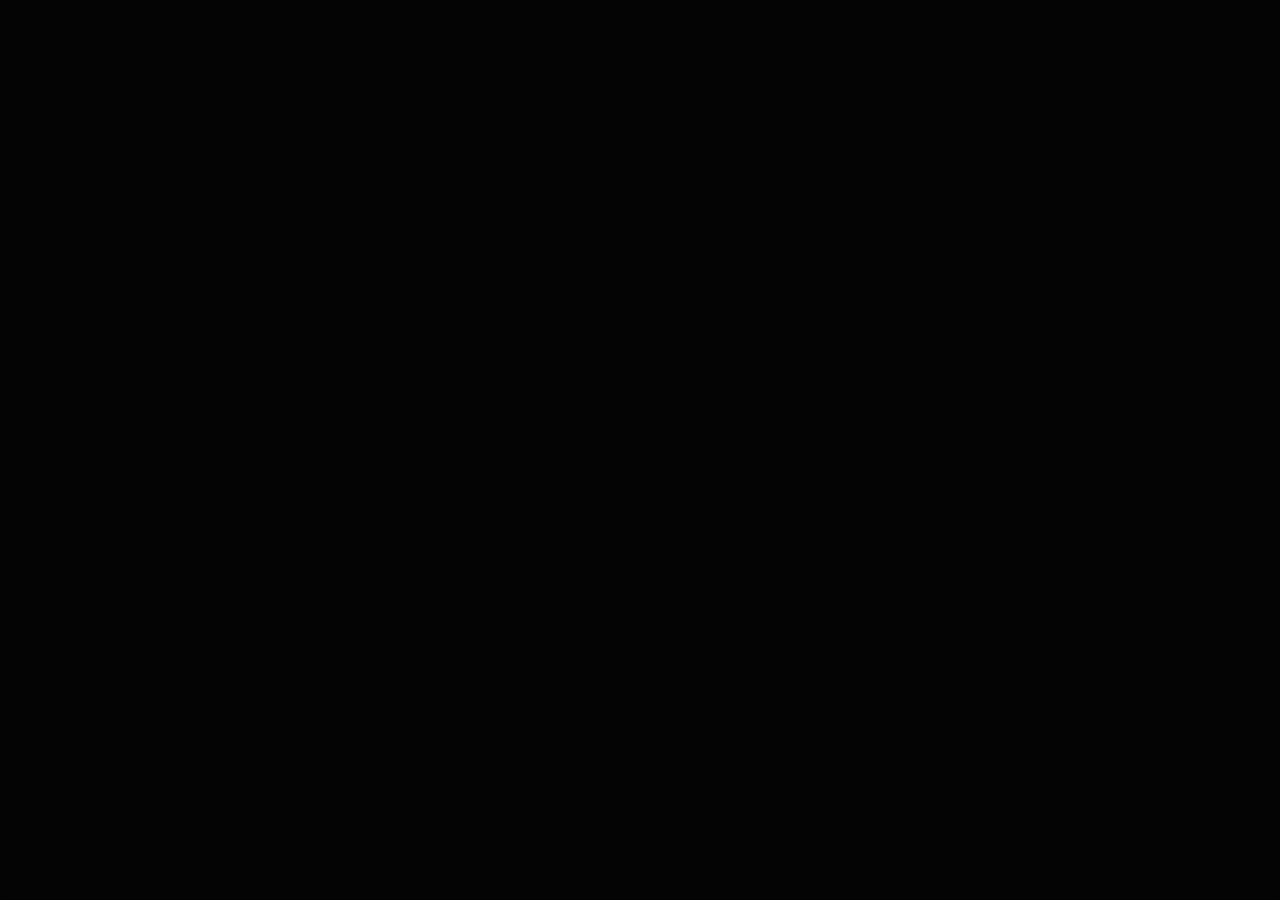
==== index.html @ b1690f22 "Main screen added." ====
<!DOCTYPE html>
<html lang="en">

<head>

<meta charset="UTF-8">
<meta name="viewport" content="width=device-width, initial-scale=1.0">

<title>Fer Rojas - Dev </title>

<link rel="stylesheet" href="./css/home.css">

<!-- Google Fonts -->

<link rel="preconnect" href="https://fonts.googleapis.com">

<link rel="preconnect" href="https://fonts.gstatic.com" crossorigin>

<link href="https://fonts.googleapis.com/css2?family=Space+Grotesk:wght@400;500;600;700&display=swap" rel="stylesheet">

</head>

<body>

<video
class="background-video"
autoplay
muted
loop
playsinline>

<source src="./assets/video/prehero2.mp4" type="video/mp4">

</video>

<div class="overlay"></div>

<main class="home">

    <div class="content hidden">

        <img
        src="./assets/logo/fr-dev-logo-footer.svg"
        alt="FR DEV"
        class="logo">

                <div class="buttons">

            <a href="./portfolio.html" 
                class="btn"
                data-i18n="indexbtn">
                
                Continuar

            </a>


        </div>

    </div>

</main>

<script src="./js/home.js"></script>
<script src="./js/translations.js"></script>
<script src="./js/language.js"></script>

</body>

</html>
---- css/home.css ----
*{

margin:0;
padding:0;
box-sizing:border-box;

}

body{

overflow:hidden;

font-family:'Space Grotesk',sans-serif;

background:#080808;

color:white;

}

.background-video{

position:fixed;

top:0;
left:0;

width:100%;
height:100%;

object-fit:cover;

z-index:-2;

}

.overlay{

position:fixed;

top:0;
left:0;

width:100%;
height:100%;

background:rgba(0,0,0,.45);

backdrop-filter:blur(2px);

z-index:-1;

}

.home{

height:100vh;

display:flex;

justify-content:center;

align-items:center;

text-align:center;

}

.content{

display:flex;

flex-direction:column;

align-items:center;

gap:18px;

transition:1.2s;

}

.hidden{

opacity:0;

transform:translateY(25px);

}

.show{

opacity:1;

transform:translateY(0);

}

.logo{

width:240px;

}

.subtitle{

font-size:15px;

letter-spacing:4px;

text-transform:uppercase;

color:#B6B6B6;

}

.buttons{

display:flex;

gap:20px;

margin-top:20px;

}

.btn{

padding:14px 38px;

border:1px solid rgba(255,255,255,.18);

border-radius:12px;

text-decoration:none;

color:white;

font-weight:500;

transition:.35s;

backdrop-filter:blur(10px);

background:rgba(255,255,255,.05);

}

.btn:hover{

background:#22F48B;

color:#080808;

border-color:#22F48B;

transform:translateY(-2px);

box-shadow:0 0 25px rgba(34,244,139,.35);

}

@media(max-width:768px){

.logo{

width:180px;

}

.buttons{

flex-direction:column;

width:240px;

}

.btn{

width:100%;

}

}
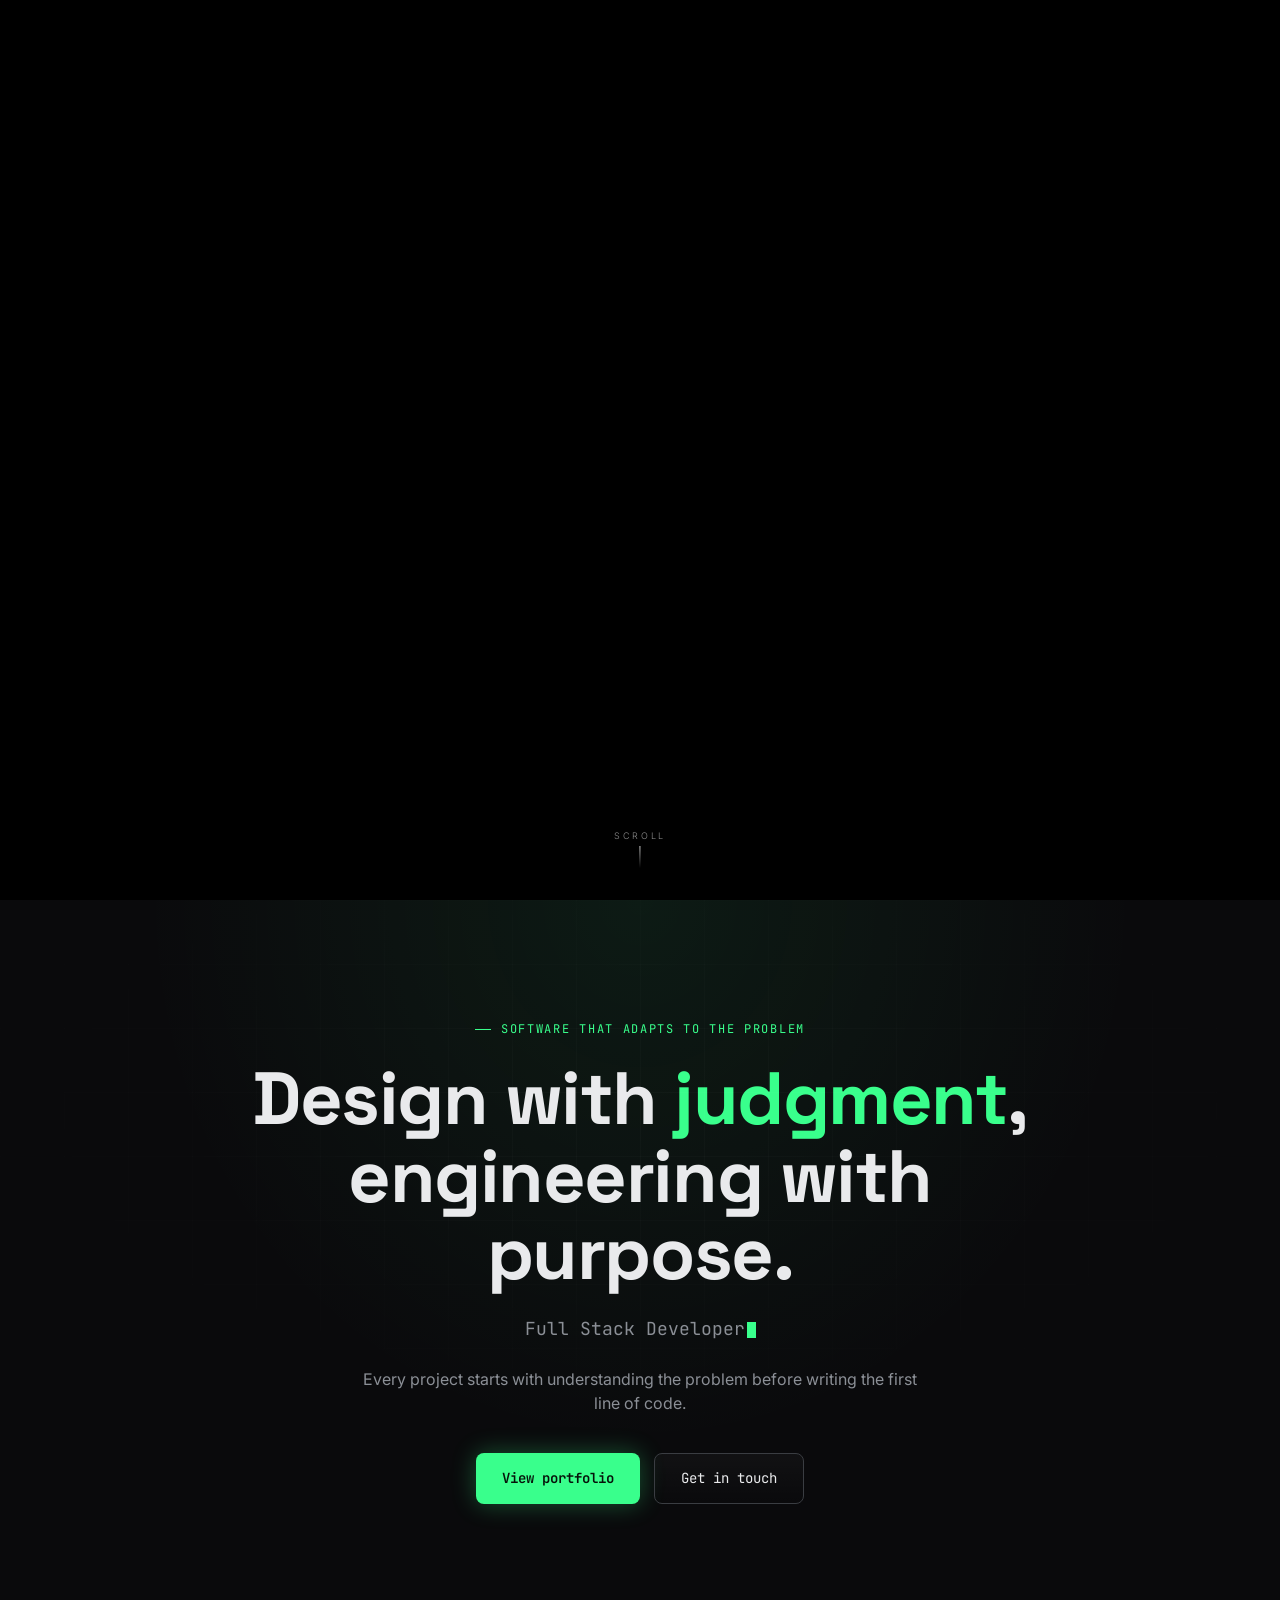
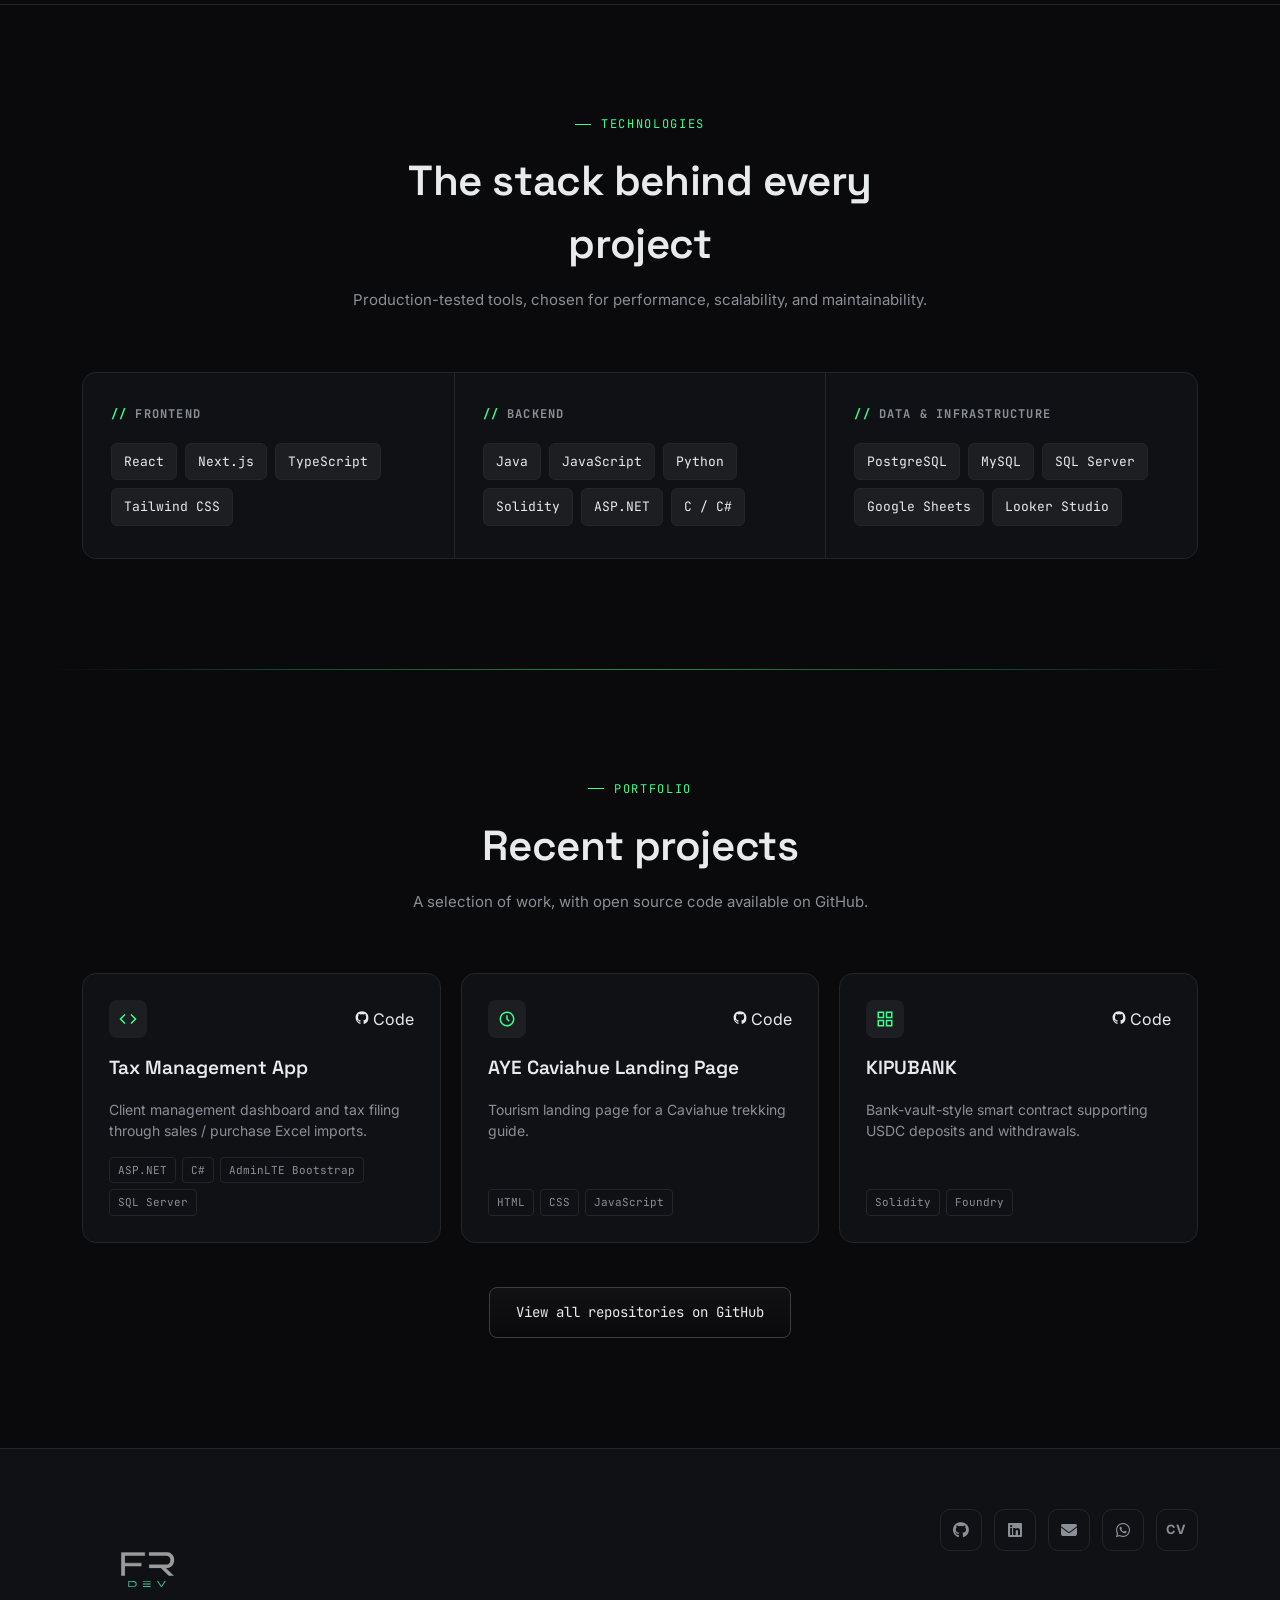
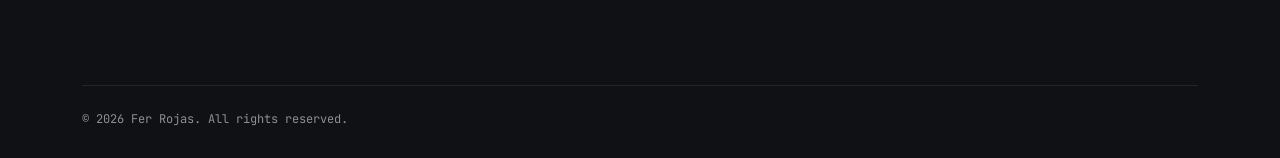
==== commit 05aebaa2: "redesing" ====
--- a/index.html
+++ b/index.html
@@ -1,70 +1,432 @@
 <!DOCTYPE html>
-<html lang="en">
-
+<html lang="es">
 <head>
-
 <meta charset="UTF-8">
 <meta name="viewport" content="width=device-width, initial-scale=1.0">
 
-<title>Fer Rojas - Dev </title>
-
-<link rel="stylesheet" href="./css/home.css">
-
-<!-- Google Fonts -->
-
+<title data-i18n="pageTitleHome">Inicio · Fer Rojas - Dev </title>
 <link rel="preconnect" href="https://fonts.googleapis.com">
-
 <link rel="preconnect" href="https://fonts.gstatic.com" crossorigin>
-
-<link href="https://fonts.googleapis.com/css2?family=Space+Grotesk:wght@400;500;600;700&display=swap" rel="stylesheet">
-
+<link href="https://fonts.googleapis.com/css2?family=Space+Grotesk:wght@400;500;600;700&family=Inter:wght@400;500;600&family=JetBrains+Mono:wght@400;500;600&display=swap" rel="stylesheet">
+<link rel="stylesheet" href="./css/styles.css">
+<link rel="stylesheet" href="https://cdnjs.cloudflare.com/ajax/libs/font-awesome/6.7.2/css/all.min.css">
+
+<!-- Favicons -->
+<link rel="icon" type="image/x-icon" href="./assets/logo/favicon.ico">
+
+<link rel="icon" type="image/png" sizes="16x16"
+      href="./assets/logo/favicon-16x16.png">
+
+<link rel="icon" type="image/png" sizes="32x32"
+      href="./assets/logo/favicon-32x32.png">
+
+<link rel="apple-touch-icon"
+      sizes="180x180"
+      href="./assets/logo/apple-touch-icon.png">
+
+<link rel="manifest"
+      href="./assets/logo/site.webmanifest">
+
+<meta name="theme-color" content="#0E0E0E">
+
+<!-- Google tag (gtag.js) -->
+<script async src="https://www.googletagmanager.com/gtag/js?id=G-C3B6K5D289"></script>
+
+<script>
+window.dataLayer = window.dataLayer || [];
+
+function gtag(){dataLayer.push(arguments);}
+
+gtag('js', new Date());
+
+gtag('config', 'G-C3B6K5D289');
+</script>
 </head>
 
-<body>
-
-<video
-class="background-video"
-autoplay
-muted
-loop
-playsinline>
-
-<source src="./assets/video/prehero2.mp4" type="video/mp4">
-
-</video>
-
-<div class="overlay"></div>
-
-<main class="home">
-
-    <div class="content hidden">
+<body data-page="home">
+
+<!-- NAVBAR -->
+<nav class="navbar">
+
+    <a href="index.html" class="logo">
 
         <img
-        src="./assets/logo/fr-dev-logo-footer.svg"
-        alt="FR DEV"
-        class="logo">
-
-                <div class="buttons">
-
-            <a href="./portfolio.html" 
-                class="btn"
-                data-i18n="indexbtn">
-                
-                Continuar
-
-            </a>
-
-
-        </div>
-
-    </div>
-
-</main>
-
-<script src="./js/home.js"></script>
+            src="./assets/logo/fr-dev-logo-navbar1.svg"
+            alt="FR Dev Logo"
+            class="navbar-logo">
+
+    </a>
+
+    <button
+        class="nav-toggle"
+        id="navToggle"
+        data-i18n-aria-label="navToggleLabel"
+        aria-label="Abrir menú"
+        aria-expanded="false">
+
+        <svg width="20" height="20" viewBox="0 0 24 24"
+             fill="none"
+             stroke="currentColor"
+             stroke-width="2">
+
+            <line x1="3" y1="6" x2="21" y2="6"/>
+            <line x1="3" y1="12" x2="21" y2="12"/>
+            <line x1="3" y1="18" x2="21" y2="18"/>
+
+        </svg>
+
+    </button>
+
+    <div class="nav-links" id="navLinks">
+
+        <a href="index.html" data-i18n="navHome">Inicio</a>
+
+        <a href="./about.html" data-i18n="navAbout">Sobre mí</a>
+
+        <a href="./index.html" data-i18n="navPortfolio">Portfolio</a>
+
+        <a
+            href="https://wa.me/5491144951771?text=Hola%20Fernando,%20vi%20tu%20portfolio%20y%20me%20gustaría%20hablar%20sobre%20un%20proyecto."
+            class="nav-cta"
+
+            data-event="contact_whatsapp"
+            data-section="navbar"
+
+            target="_blank"
+            rel="noopener noreferrer"
+
+            data-i18n="navContact">
+            
+            Contacto
+
+        </a>
+
+        <div class="lang-switch" role="group" aria-label="Language switch">
+
+            <button type="button"
+                    class="lang-btn"
+                    data-lang="es">
+
+                ES
+
+            </button>
+
+            <button type="button"
+                    class="lang-btn"
+                    data-lang="en">
+
+                EN
+
+            </button>
+
+        </div>
+
+    </div>
+
+</nav>
+
+<!-- PRE HERO -->
+
+<section class="prehero" id="inicio">
+    
+    <video
+        class="prehero-video"
+        autoplay
+        muted
+        loop
+        playsinline
+        preload="metadata"
+        aria-hidden="true"
+        >
+
+        <source src="./assets/video/prehero2.mp4" type="video/mp4">
+
+    </video>
+
+   
+        <div class="video-hero__scroll">
+            <span>Scroll</span>
+            <span class="video-hero__arrow"> ↓ </span>
+        </div>
+
+</section>
+
+<!-- HERO -->
+<section class="hero">
+  <div class="hero-grid"></div>
+  <span class="eyebrow" data-i18n="heroEyebrow">Software que se adapta al problema</span>
+  <h1 data-i18n-html="heroTitle">Diseño con <span class="accent">criterio</span>, ingeniería con propósito.</h1>
+  <div class="role-line"><span id="typedRole">Desarrollador Full Stack</span><span class="cursor"></span></div>
+  <p class="lede" data-i18n="heroLede">Cada proyecto parte de entender el problema antes de escribir la primera línea de código.</p>
+  <div class="hero-ctas">
+    <a href="https://github.com/FerjRojas1?tab=repositories" class="btn btn-primary" target="_blank" rel="noopener noreferrer" data-i18n="ctaPortfolio">Ver portfolio</a>
+    <a 
+      href="https://wa.me/5491144951771?text=Hola%20Fernando,%20vi%20tu%20portfolio%20y%20me%20gustaría%20hablar%20sobre%20un%20proyecto." 
+      class="btn btn-ghost" 
+
+      data-event="contact_whatsapp"
+      data-section="hero"
+
+      target="_blank" 
+      rel="noopener noreferrer" 
+      data-i18n="ctaContact">Contactar</a>
+  </div>
+</section>
+
+<!-- STACK -->
+<section id="stack">
+  <div class="container">
+    <div class="section-head">
+      <span class="eyebrow" data-i18n="stackEyebrow">Tecnologías</span>
+      <h2 data-i18n="stackTitle">El stack detrás de cada proyecto</h2>
+      <p data-i18n="stackDesc">Herramientas probadas en producción, elegidas por rendimiento, escalabilidad y mantenibilidad.</p>
+    </div>
+    <div class="stack-groups">
+      <div class="stack-group">
+        <h3 data-i18n="stackFrontend">Frontend</h3>
+        <div class="tag-list">
+          <span class="tag">React</span>
+          <span class="tag">Next.js</span>
+          <span class="tag">TypeScript</span>
+          <span class="tag">Tailwind CSS</span>
+        </div>
+      </div>
+      <div class="stack-group">
+        <h3 data-i18n="stackBackend">Backend</h3>
+        <div class="tag-list">
+          <span class="tag">Java</span>
+          <span class="tag">JavaScript</span>
+          <span class="tag">Python</span>
+          <span class="tag">Solidity</span>
+          <span class="tag">ASP.NET</span>
+          <span class="tag">C / C#</span>
+        </div>
+      </div>
+      <div class="stack-group">
+        <h3 data-i18n="stackData">Datos &amp; Infraestructura</h3>
+        <div class="tag-list">
+          <span class="tag">PostgreSQL</span>
+          <span class="tag">MySQL</span>
+          <span class="tag">SQL Server</span>
+          <span class="tag">Google Sheets</span>
+          <span class="tag">Looker Studio</span>
+        </div>
+      </div>
+    </div>
+  </div>
+</section>
+
+<div class="trace"></div>
+
+<!-- PORTFOLIO -->
+<section id="proyectos">
+  <div class="container">
+    <div class="section-head">
+      <span class="eyebrow" data-i18n="portfolioEyebrow">Portfolio</span>
+      <h2 data-i18n="portfolioTitle">Proyectos recientes</h2>
+      <p data-i18n="portfolioDesc">Una selección de trabajos, con código abierto para revisar en GitHub.</p>
+    </div>
+    <div class="portfolio-grid">
+
+      <div class="project-card">
+        <div class="project-top">
+          <div class="project-icon">
+            <svg width="18" height="18" viewBox="0 0 24 24" fill="none" stroke="currentColor" stroke-width="2"><polyline points="16 18 22 12 16 6"/><polyline points="8 6 2 12 8 18"/></svg>
+          </div>
+          <a  
+            href="http://github.com/FerjRojas1/app-impositiva-contable"
+            class="project-link"
+            
+            data-event="project_open"
+
+            data-project="appcontable"
+
+            data-section="portfolio"
+            
+            target="_blank" 
+            rel="noopener noreferrer"
+            aria-label="Ver repositorio en GitHub">
+
+            <svg width="14" height="14" viewBox="0 0 24 24" fill="currentColor"><path d="M12 .5C5.73.5.98 5.24.98 11.52c0 4.94 3.2 9.13 7.65 10.61.56.1.76-.24.76-.54v-1.9c-3.11.68-3.77-1.5-3.77-1.5-.51-1.3-1.24-1.65-1.24-1.65-1.02-.7.08-.69.08-.69 1.12.08 1.72 1.15 1.72 1.15 1 1.72 2.62 1.22 3.26.93.1-.73.4-1.22.72-1.5-2.48-.28-5.1-1.24-5.1-5.53 0-1.22.44-2.22 1.14-3-.11-.28-.5-1.41.11-2.94 0 0 .93-.3 3.05 1.14a10.6 10.6 0 0 1 5.56 0c2.11-1.44 3.04-1.14 3.04-1.14.61 1.53.22 2.66.11 2.94.71.78 1.14 1.78 1.14 3 0 4.3-2.63 5.24-5.13 5.52.41.35.76 1.04.76 2.1v3.11c0 .3.2.65.77.54A11.03 11.03 0 0 0 23.02 11.5C23.02 5.24 18.27.5 12 .5Z"/></svg>
+            <span data-i18n="projectCodeLabel">Código</span>
+          </a>
+        </div>
+        <h3 data-i18n="project1Title">App Gestion Impositiva</h3>
+        <p data-i18n="project1Desc">Dashboard de gestión de clientes y liquidación de impuestos mediante importación de excel ventas / compras.</p>
+        <div class="project-tags"><span>ASP.NET</span><span>C#</span><span>AdminLTE Bootstrap</span><span>SQL Server</span></div>
+      </div>
+
+      <div class="project-card">
+        <div class="project-top">
+          <div class="project-icon">
+            <svg width="18" height="18" viewBox="0 0 24 24" fill="none" stroke="currentColor" stroke-width="2"><circle cx="12" cy="12" r="9"/><path d="M12 7v5l3 3"/></svg>
+          </div>
+          <a  
+            href="https://github.com/FerjRojas1/eyacaviahue"
+            class="project-link"
+            
+             data-event="project_open"
+
+             data-project="caviahue"
+
+             data-section="portfolio"
+
+            target="_blank" 
+            rel="noopener noreferrer" 
+            aria-label="Ver repositorio en GitHub">
+            <svg width="14" height="14" viewBox="0 0 24 24" fill="currentColor"><path d="M12 .5C5.73.5.98 5.24.98 11.52c0 4.94 3.2 9.13 7.65 10.61.56.1.76-.24.76-.54v-1.9c-3.11.68-3.77-1.5-3.77-1.5-.51-1.3-1.24-1.65-1.24-1.65-1.02-.7.08-.69.08-.69 1.12.08 1.72 1.15 1.72 1.15 1 1.72 2.62 1.22 3.26.93.1-.73.4-1.22.72-1.5-2.48-.28-5.1-1.24-5.1-5.53 0-1.22.44-2.22 1.14-3-.11-.28-.5-1.41.11-2.94 0 0 .93-.3 3.05 1.14a10.6 10.6 0 0 1 5.56 0c2.11-1.44 3.04-1.14 3.04-1.14.61 1.53.22 2.66.11 2.94.71.78 1.14 1.78 1.14 3 0 4.3-2.63 5.24-5.13 5.52.41.35.76 1.04.76 2.1v3.11c0 .3.2.65.77.54A11.03 11.03 0 0 0 23.02 11.5C23.02 5.24 18.27.5 12 .5Z"/></svg>
+            <span data-i18n="projectCodeLabel">Código</span>
+          </a>
+        </div>
+        <h3 data-i18n="project2Title">Landing Page AYE CAVIAHUE</h3> 
+        <p data-i18n="project2Desc">Landing Turistica para guía de trekking de Caviahue.</p>
+        <div class="project-tags"><span>HTML</span><span>CSS</span><span>JavaScript</span></div>
+      </div>
+
+      <div class="project-card">
+        <div class="project-top">
+          <div class="project-icon">
+            <svg width="18" height="18" viewBox="0 0 24 24" fill="none" stroke="currentColor" stroke-width="2"><rect x="3" y="3" width="7" height="7"/><rect x="14" y="3" width="7" height="7"/><rect x="14" y="14" width="7" height="7"/><rect x="3" y="14" width="7" height="7"/></svg>
+          </div>
+          <a  
+              href="https://github.com/FerjRojas1/KipuBankV3.v1.1"
+              class="project-link"
+
+              data-event="project_open"
+
+              data-project="kipubank"
+
+              data-section="portfolio"
+
+              target="_blank" 
+              rel="noopener noreferrer" 
+              aria-label="Ver repositorio en GitHub">
+            <svg width="14" height="14" viewBox="0 0 24 24" fill="currentColor"><path d="M12 .5C5.73.5.98 5.24.98 11.52c0 4.94 3.2 9.13 7.65 10.61.56.1.76-.24.76-.54v-1.9c-3.11.68-3.77-1.5-3.77-1.5-.51-1.3-1.24-1.65-1.24-1.65-1.02-.7.08-.69.08-.69 1.12.08 1.72 1.15 1.72 1.15 1 1.72 2.62 1.22 3.26.93.1-.73.4-1.22.72-1.5-2.48-.28-5.1-1.24-5.1-5.53 0-1.22.44-2.22 1.14-3-.11-.28-.5-1.41.11-2.94 0 0 .93-.3 3.05 1.14a10.6 10.6 0 0 1 5.56 0c2.11-1.44 3.04-1.14 3.04-1.14.61 1.53.22 2.66.11 2.94.71.78 1.14 1.78 1.14 3 0 4.3-2.63 5.24-5.13 5.52.41.35.76 1.04.76 2.1v3.11c0 .3.2.65.77.54A11.03 11.03 0 0 0 23.02 11.5C23.02 5.24 18.27.5 12 .5Z"/></svg>
+            <span data-i18n="projectCodeLabel">Código</span>
+          </a>
+        </div>
+        <h3 data-i18n="project3Title">KIPUBANK</h3>
+        <p data-i18n="project3Desc">SmartContract simil bóveda bancaria con soporte para depósitos y retiros en USDC.</p>
+        <div class="project-tags"><span>Solidity</span><span>Foundry</span></div>
+      </div>
+
+    </div>
+    <div class="portfolio-more">
+      <a
+      href="https://github.com/FerjRojas1?tab=repositories" 
+      class="btn btn-ghost" 
+      
+      data-event="social_github"
+      data-section="portfolio"
+
+      target="_blank" 
+      rel="noopener noreferrer" 
+      data-i18n="portfolioMoreBtn">
+      Ver todos los repositorios en GitHub</a>
+    </div>
+  </div>
+</section>
+
+<!-- FOOTER -->
+<footer id="contacto">
+  <div class="container">
+    <div class="footer-top">
+      <div class="footer-brand">
+        <a href="./index.html" class="footer-logo">
+            <img
+                src="./assets/logo/fr-dev-logo-footer.svg"
+                alt="FR Dev Logo">
+        </a>
+      </div>
+
+      <!-- Contacts -->
+
+      <div class="footer-socials">
+
+        <!-- Github -->
+        <a
+          href="https://github.com/FerjRojas1?tab=repositories" 
+          
+          data-event="social_github"
+          data-section="footer"
+
+          aria-label="GitHub"
+          target="_blank"
+          rel="noopener noreferrer">
+
+          <i class="fa-brands fa-github"></i>
+        </a>
+
+        <!-- LinkedIN -->
+        <a 
+          href="https://www.linkedin.com/in/fernando-rojas-6714b9202/" 
+          
+          data-event="social_linkedin"
+          data-section="footer"
+
+          aria-label="LinkedIn"
+          target="_blank"
+          rel="noopener noreferrer">
+
+          <i class="fa-brands fa-linkedin"></i>
+        </a>
+
+        <!-- Mail -->
+        <a 
+          href="mailto:feer.rojas@live.com.ar?subject=Consulta desde tu Portfolio&body=Hola Fer,%0A%0AQuisiera conversar sobre un proyecto, tenes disponibilidad esta semana?" 
+         
+          data-event="contact_email"
+          data-section="footer"
+
+          aria-label="Email"
+          target="_blank"
+          rel="noopener noreferrer">
+
+          <i class="fa-solid fa-envelope"></i>
+        </a>
+
+        <!-- Whatsapp -->
+        <a 
+          href="https://wa.me/5491144951771?text=Hola%20Fer,%20vi%20tu%20portfolio%20y%20me%20gustaría%20hablar%20sobre%20un%20proyecto." 
+          
+          data-event="contact_whatsapp"
+          data-section="footer"
+
+          target="_blank" aria-label="WhatsApp"
+          rel="noopener noreferrer">
+          
+
+          <i class="fa-brands fa-whatsapp"></i>
+        </a>
+
+        <!-- CV -->
+        <a 
+          href="./assets/cv/Fernando-Rojas-CV.pdf"
+          class="cv-link"
+          
+          data-event="cv_view"
+          data-section="footer"
+
+          target="_blank"
+          rel="noopener noreferrer"
+          
+          data-i18n="cvLabel"
+          aria-label="Ver Currículum">
+
+            CV
+        </a>
+      </div>
+    </div>
+    <div class="footer-bottom">
+      <span data-i18n="footerCopyright">© 2026 Fer Rojas. Todos los derechos reservados.</span>
+    </div>
+  </div>
+</footer>
+
 <script src="./js/translations.js"></script>
 <script src="./js/language.js"></script>
+<script src="./js/script.js"></script>
+<script src="./js/analytics.js"></script>
 
 </body>
-
 </html>
--- a/css/styles.css
+++ b/css/styles.css
@@ -0,0 +1,816 @@
+/* ---------- VARIABLES GLOBALES ---------- */
+:root{
+    --bg: #0a0a0c;
+    --bg-alt: #101114;
+    --metal-1: #3a3d42;
+    --metal-2: #1c1e21;
+    --metal-3: #26282c;
+    --line: #232529;
+    --text: #e9eaec;
+    --text-muted: #8b8f96;
+    --neon: #39ff8c;
+    --neon-dim: #1d8a52;
+    --font-display: 'Space Grotesk', sans-serif;
+    --font-body: 'Inter', sans-serif;
+    --font-mono: 'JetBrains Mono', monospace;
+}
+
+/* ---------- RESET BÁSICO ---------- */
+*{ margin:0; padding:0; box-sizing:border-box; }
+
+html{ scroll-behavior:smooth; }
+
+body{
+    background:var(--bg);
+    color:var(--text);
+    font-family:var(--font-body);
+    line-height:1.5;
+    overflow-x:hidden;
+
+    /* Evita el "flash" de contenido sin traducir mientras carga el JS de i18n */
+    opacity:0;
+    transition:opacity .2s ease;
+}
+body.i18n-ready{ opacity:1; }
+
+::selection{ background:var(--neon-dim); color:#fff; }
+
+a{ color:inherit; text-decoration:none; }
+
+:focus-visible{
+    outline:2px solid var(--neon);
+    outline-offset:3px;
+}
+
+.container{
+    max-width:1180px;
+    margin:0 auto;
+    padding:0 32px;
+}
+
+/* Etiqueta pequeña tipo "// SECCIÓN" usada arriba de los títulos */
+.eyebrow{
+    font-family:var(--font-mono);
+    font-size:12px;
+    letter-spacing:.14em;
+    text-transform:uppercase;
+    color:var(--neon);
+    display:flex;
+    align-items:center;
+    gap:10px;
+}
+.eyebrow::before{
+    content:'';
+    width:16px; height:1px;
+    background:var(--neon);
+    display:inline-block;
+}
+
+
+/* =========================================================
+   NAVBAR
+   Barra fija, transparente con blur. Oculta por defecto;
+   el JS le agrega .visible cuando corresponde mostrarla
+   (al salir del prehero, o siempre en páginas sin video).
+========================================================= */
+.navbar{
+    position:fixed;
+    top:0; left:0;
+    z-index:100;
+    width:100%;
+    display:flex;
+    align-items:center;
+    justify-content:space-between;
+    padding:24px 48px;
+
+    background:rgba(8,8,10,.55);
+    border:none;
+    border-bottom:1px solid rgba(255,255,255,.06);
+    backdrop-filter:blur(14px);
+    -webkit-backdrop-filter:blur(14px);
+
+    opacity:0;
+    transform:translateY(-12px);
+    pointer-events:none;
+    transition:opacity .35s ease, transform .35s ease, padding .25s ease, background .25s ease;
+}
+
+/* Estado visible — controlado por JS (IntersectionObserver sobre .prehero) */
+.navbar.visible{
+    opacity:1;
+    transform:translateY(0);
+    pointer-events:auto;
+}
+
+/* Estado compacto opcional al seguir bajando en la página */
+.navbar.scrolled{
+    padding:14px 48px;
+    background:rgba(6,6,8,.85);
+    border-bottom-color:rgba(255,255,255,.1);
+}
+
+.navbar .logo{
+    display:flex;
+    align-items:center;
+}
+
+.navbar-logo{
+    height:50px;
+    width:auto;
+    display:block;
+    transition:all .3s ease;
+}
+.logo:hover .navbar-logo{ transform:scale(1.03); }
+
+.nav-links{
+    display:flex;
+    align-items:center;
+    gap:4px;
+}
+.nav-links a{
+    font-family:var(--font-mono);
+    font-size:13px;
+    color:var(--text);
+    padding:8px 16px;
+    border-radius:999px;
+    transition:color .2s ease, background .2s ease;
+    position:relative;
+}
+.nav-links a:hover{
+    color:var(--neon);
+    background:rgba(57,255,140,.08);
+}
+
+.nav-cta{
+    font-family:var(--font-mono);
+    font-size:13px;
+    padding:9px 18px;
+    border-radius:999px;
+    background:transparent;
+    border:1px solid var(--neon);
+    color:var(--neon);
+    font-weight:600;
+    margin-left:6px;
+    transition:background .2s ease, color .2s ease, box-shadow .2s ease, transform .15s ease;
+}
+.nav-cta:hover{
+    background:var(--neon);
+    color:#06130a;
+    box-shadow:0 0 18px rgba(57,255,140,.4);
+    transform:translateY(-1px);
+}
+
+.nav-toggle{
+    display:none;
+    background:none; border:none;
+    width:34px; height:34px;
+    color:var(--text);
+    cursor:pointer;
+}
+
+/* Switcher de idioma ES/EN */
+.lang-switch{
+    display:inline-flex;
+    align-items:center;
+    gap:2px;
+    margin-left:8px;
+    padding:3px;
+    border:1px solid rgba(255,255,255,.15);
+    border-radius:999px;
+}
+.lang-btn{
+    background:transparent;
+    border:none;
+    color:rgba(255,255,255,.55);
+    font-family:var(--font-mono);
+    font-size:12px;
+    letter-spacing:.05em;
+    padding:4px 10px;
+    border-radius:999px;
+    cursor:pointer;
+    transition:all .15s ease;
+}
+.lang-btn:hover{ color:#fff; }
+.lang-btn.active{
+    background:var(--neon);
+    color:#000;
+    font-weight:600;
+}
+
+
+/* =========================================================
+   VIDEO PRE-HERO
+========================================================= */
+.prehero{
+    margin:0;
+    padding:0;
+    line-height:0; /* evita el espacio fantasma que dejan los elementos inline */
+}
+
+.prehero-video{
+    display:block;
+    position:relative;
+    width:100%;
+    height:100svh;
+    min-height:600px;
+    padding:0;
+    overflow:hidden;
+    background:#000;
+    object-fit:cover;
+    object-position:center;
+}
+
+/* Indicador "Scroll" al pie del video */
+.video-hero__scroll{
+    position:absolute;
+    left:50%;
+    bottom:32px;
+    transform:translateX(-50%);
+
+    display:flex;
+    flex-direction:column;
+    align-items:center;
+    gap:10px;
+
+    z-index:2;
+    pointer-events:none;
+
+    animation:scrollFloat 2.2s ease-in-out infinite;
+}
+
+.video-hero__scroll span:first-child{
+    color:rgba(255,255,255,.55);
+    font-family:var(--font-body);
+    font-size:9px;
+    font-weight:300;
+    letter-spacing:.28em;
+    text-transform:uppercase;
+}
+
+/* Línea fina en vez del glifo "↓", para que se distinga del texto */
+.video-hero__arrow{
+    width:1px;
+    height:22px;
+    background:linear-gradient(to bottom, rgba(255,255,255,.8), rgba(255,255,255,0));
+    font-size:0;     /* oculta cualquier caracter que haya quedado en el HTML */
+    color:transparent;
+}
+
+@keyframes scrollFloat{
+    0%, 100%{ transform:translate(-50%, 0); opacity:.55; }
+    50%{ transform:translate(-50%, 6px); opacity:1; }
+}
+
+
+/* ---------- HERO ---------- */
+.hero{
+    position:relative;
+    padding:120px 32px 100px;
+    text-align:center;
+    display:flex;
+    flex-direction:column;
+    align-items:center;
+    background:
+        radial-gradient(ellipse at 50% 0%, rgba(57,255,140,.07), transparent 55%),
+        var(--bg);
+    border-bottom:1px solid var(--line);
+}
+
+.hero-grid{
+    position:absolute; inset:0;
+    background-image:
+        linear-gradient(rgba(255,255,255,.025) 1px, transparent 1px),
+        linear-gradient(90deg, rgba(255,255,255,.025) 1px, transparent 1px);
+    background-size:64px 64px;
+    mask-image:radial-gradient(ellipse 60% 50% at 50% 30%, black, transparent);
+    pointer-events:none;
+}
+
+.hero .eyebrow{ justify-content:center; margin-bottom:22px; }
+
+.hero h1{
+    font-family:var(--font-display);
+    font-weight:700;
+    font-size:clamp(38px, 6.2vw, 74px);
+    line-height:1.05;
+    letter-spacing:-.02em;
+    max-width:900px;
+}
+.hero h1 .accent{ color:var(--neon); }
+
+.hero .role-line{
+    margin-top:22px;
+    font-family:var(--font-mono);
+    font-size:clamp(14px, 2vw, 18px);
+    color:var(--text-muted);
+    height:26px;
+}
+.hero .role-line .cursor{
+    display:inline-block;
+    width:9px; height:16px;
+    background:var(--neon);
+    margin-left:2px;
+    vertical-align:middle;
+    animation:blink 1s step-end infinite;
+}
+@keyframes blink{ 50%{ opacity:0; } }
+
+.hero p.lede{
+    margin-top:26px;
+    max-width:560px;
+    color:var(--text-muted);
+    font-size:16px;
+}
+
+.hero-ctas{
+    margin-top:38px;
+    display:flex;
+    gap:14px;
+    flex-wrap:wrap;
+    justify-content:center;
+}
+
+.btn{
+    font-family:var(--font-mono);
+    font-size:14px;
+    padding:14px 26px;
+    border-radius:8px;
+    display:inline-flex;
+    align-items:center;
+    gap:8px;
+    transition:transform .15s ease, box-shadow .15s ease, border-color .15s ease;
+}
+.btn-primary{
+    background:var(--neon);
+    color:#06130a;
+    font-weight:600;
+    box-shadow:0 0 24px rgba(57,255,140,.3);
+}
+.btn-primary:hover{ transform:translateY(-2px); box-shadow:0 0 30px rgba(57,255,140,.5); }
+
+.btn-ghost{
+    border:1px solid #3a3d42;
+    color:var(--text);
+    background:linear-gradient(180deg, rgba(255,255,255,.03), transparent);
+}
+.btn-ghost:hover{ border-color:var(--neon-dim); transform:translateY(-2px); }
+
+
+/* ---------- SECCIONES COMPARTIDAS ---------- */
+section{ padding:110px 0; }
+
+.section-head{
+    text-align:center;
+    max-width:600px;
+    margin:0 auto 60px;
+}
+.section-head .eyebrow{ justify-content:center; margin-bottom:16px; }
+.section-head h2{
+    font-family:var(--font-display);
+    font-size:clamp(28px, 4vw, 42px);
+    font-weight:600;
+    letter-spacing:-.01em;
+}
+.section-head p{
+    margin-top:14px;
+    color:var(--text-muted);
+    font-size:15px;
+}
+
+.trace{
+    height:1px;
+    background:linear-gradient(90deg, transparent, var(--neon-dim) 20%, var(--neon) 50%, var(--neon-dim) 80%, transparent);
+    opacity:.5;
+    max-width:1180px;
+    margin:0 auto;
+}
+
+
+/* ---------- STACK TECNOLÓGICO ---------- */
+.stack-groups{
+    display:grid;
+    grid-template-columns:repeat(3, 1fr);
+    gap:1px;
+    background:var(--line);
+    border:1px solid var(--line);
+    border-radius:14px;
+    overflow:hidden;
+}
+.stack-group{
+    background:var(--bg-alt);
+    padding:32px 28px;
+}
+.stack-group h3{
+    font-family:var(--font-mono);
+    font-size:12px;
+    letter-spacing:.1em;
+    text-transform:uppercase;
+    color:var(--text-muted);
+    margin-bottom:20px;
+    display:flex;
+    align-items:center;
+    gap:8px;
+}
+.stack-group h3::before{ content:'//'; color:var(--neon); }
+
+.tag-list{
+    display:flex;
+    flex-wrap:wrap;
+    gap:8px;
+}
+.tag{
+    font-family:var(--font-mono);
+    font-size:13px;
+    padding:8px 12px;
+    border:1px solid var(--line);
+    border-radius:6px;
+    color:var(--text);
+    background:var(--metal-2);
+    transition:border-color .2s ease, color .2s ease, box-shadow .2s ease;
+}
+.tag:hover{
+    border-color:var(--neon);
+    color:var(--neon);
+    box-shadow:0 0 12px rgba(57,255,140,.18);
+}
+
+
+/* ---------- PORTFOLIO / PROYECTOS ---------- */
+.portfolio-grid{
+    display:grid;
+    grid-template-columns:repeat(3, 1fr);
+    gap:20px;
+}
+.project-card{
+    background:var(--bg-alt);
+    border:1px solid var(--line);
+    border-radius:14px;
+    padding:26px;
+    display:flex;
+    flex-direction:column;
+    gap:16px;
+    transition:border-color .25s ease, transform .25s ease, box-shadow .25s ease;
+    position:relative;
+    overflow:hidden;
+}
+.project-card::before{
+    content:'';
+    position:absolute; inset:0;
+    background:radial-gradient(circle at 50% -10%, rgba(57,255,140,.08), transparent 60%);
+    opacity:0;
+    transition:opacity .3s ease;
+}
+.project-card:hover{
+    border-color:var(--neon-dim);
+    transform:translateY(-4px);
+    box-shadow:0 14px 40px rgba(0,0,0,.4);
+}
+.project-card:hover::before{ opacity:1; }
+
+.project-top{
+    display:flex;
+    align-items:center;
+    justify-content:space-between;
+}
+.project-icon{
+    width:38px; height:38px;
+    border-radius:8px;
+    background:var(--metal-2);
+    display:flex; align-items:center; justify-content:center;
+    color:var(--neon);
+}
+.project-link{
+    position:relative;
+    z-index:1000;
+}
+.project-link:hover{ color:var(--neon); }
+
+.project-card h3{
+    font-family:var(--font-display);
+    font-size:19px;
+    font-weight:600;
+}
+.project-card p{
+    font-size:14px;
+    color:var(--text-muted);
+}
+.project-tags{
+    margin-top:auto;
+    display:flex;
+    gap:6px;
+    flex-wrap:wrap;
+    font-family:var(--font-mono);
+    font-size:11px;
+}
+.project-tags span{
+    padding:4px 8px;
+    border:1px solid var(--line);
+    border-radius:4px;
+    color:var(--text-muted);
+}
+
+.portfolio-more{
+    text-align:center;
+    margin-top:44px;
+}
+
+
+/* ---------- FOOTER ---------- */
+footer{
+    border-top:1px solid var(--line);
+    background:var(--bg-alt);
+    padding:60px 0 30px;
+}
+.footer-top{
+    display:flex;
+    justify-content:space-between;
+    align-items:flex-start;
+    flex-wrap:wrap;
+    gap:40px;
+    padding-bottom:40px;
+}
+
+.footer-logo{
+    display:inline-flex;
+    align-items:center;
+}
+.footer-logo img{
+    width:130px;
+    height:auto;
+    display:block;
+    transition:.25s ease;
+}
+.footer-logo:hover img{ transform:scale(1.05); }
+
+.footer-socials{
+    display:flex;
+    gap:12px;
+}
+.footer-socials a{
+    width:42px; height:42px;
+    border:1px solid var(--line);
+    border-radius:10px;
+    display:flex; align-items:center; justify-content:center;
+    color:var(--text-muted);
+    transition:border-color .2s ease, color .2s ease, transform .2s ease;
+}
+.footer-socials a:hover{
+    border-color:var(--neon);
+    color:var(--neon);
+    transform:translateY(-3px);
+}
+
+/* Botón circular "CV" dentro de los socials del footer */
+.cv-link{
+    width:42px;
+    height:42px;
+    display:flex;
+    align-items:center;
+    justify-content:center;
+    border:1px solid var(--line);
+    border-radius:50%;
+    font-size:.8rem;
+    font-weight:700;
+    letter-spacing:.08em;
+    text-decoration:none;
+    color:var(--text);
+    transition:.25s;
+}
+.cv-link:hover{
+    color:var(--neon);
+    border-color:var(--neon);
+    box-shadow:0 0 14px rgba(57,255,140,.25);
+    transform:translateY(-2px);
+}
+
+.footer-bottom{
+    display:flex;
+    justify-content:space-between;
+    align-items:center;
+    flex-wrap:wrap;
+    gap:10px;
+    padding-top:24px;
+    border-top:1px solid var(--line);
+    font-family:var(--font-mono);
+    font-size:12px;
+    color:var(--text-muted);
+}
+.footer-bottom .credit strong{ color:var(--neon); font-weight:500; }
+
+
+/* =========================================================
+   PÁGINA "SOBRE MÍ" (about.html)
+========================================================= */
+.about-hero{
+    position:relative;
+    padding:150px 32px 110px;
+    background:
+        radial-gradient(ellipse at 50% 0%, rgba(57,255,140,.07), transparent 55%),
+        var(--bg);
+    border-bottom:1px solid var(--line);
+    overflow:hidden;
+}
+.about-hero .hero-grid{ position:absolute; inset:0; }
+
+.about-grid{
+    position:relative;
+    max-width:1180px;
+    margin:0 auto;
+    display:grid;
+    grid-template-columns:minmax(260px, 380px) 1fr;
+    gap:64px;
+    align-items:center;
+}
+
+.about-photo{
+    position:relative;
+    aspect-ratio:4 / 5;
+    border-radius:16px;
+    background:linear-gradient(180deg, var(--metal-1) 0%, var(--metal-2) 100%);
+    border:1px solid #4a4d53;
+    box-shadow:0 20px 60px rgba(0,0,0,.5), inset 0 1px 0 rgba(255,255,255,.06);
+    overflow:hidden;
+    display:flex;
+    align-items:center;
+    justify-content:center;
+}
+.about-photo img{
+    width:100%;
+    height:100%;
+    object-fit:cover;
+    display:block;
+}
+
+/* Marco tipo "ventana de terminal" en las esquinas de la foto */
+.about-photo::before,
+.about-photo::after{
+    content:'';
+    position:absolute;
+    width:22px; height:22px;
+    border:1.5px solid var(--neon);
+    opacity:.6;
+}
+.about-photo::before{ top:14px; left:14px; border-right:none; border-bottom:none; }
+.about-photo::after{ bottom:14px; right:14px; border-left:none; border-top:none; }
+
+.about-photo-tag{
+    position:absolute;
+    bottom:16px; left:16px;
+    font-family:var(--font-mono);
+    font-size:11px;
+    color:var(--neon);
+    display:flex;
+    align-items:center;
+    gap:6px;
+    z-index:2;
+}
+.about-photo-tag .dot{
+    width:6px; height:6px;
+    border-radius:50%;
+    background:var(--neon);
+    box-shadow:0 0 8px var(--neon);
+}
+
+.about-text h1{
+    font-family:var(--font-display);
+    font-weight:700;
+    font-size:clamp(30px, 4.4vw, 48px);
+    line-height:1.1;
+    letter-spacing:-.02em;
+    margin-top:18px;
+}
+.about-text h1 .accent{ color:var(--neon); }
+
+.about-text p.lede{
+    margin-top:22px;
+    color:var(--text-muted);
+    font-size:16px;
+    max-width:520px;
+}
+.about-text p.lede + p.lede{ margin-top:16px; }
+
+.about-meta{
+    margin-top:34px;
+    display:flex;
+    flex-wrap:wrap;
+    gap:10px;
+}
+.about-meta span{
+    font-family:var(--font-mono);
+    font-size:12px;
+    padding:8px 14px;
+    border:1px solid var(--line);
+    border-radius:999px;
+    color:var(--text);
+    background:var(--metal-2);
+    display:inline-flex;
+    align-items:center;
+    gap:8px;
+}
+.about-meta span::before{
+    content:'';
+    width:6px; height:6px;
+    border-radius:50%;
+    background:var(--neon);
+    box-shadow:0 0 6px var(--neon);
+}
+
+.about-ctas{
+    margin-top:38px;
+    display:flex;
+    gap:14px;
+    flex-wrap:wrap;
+}
+
+
+/* =========================================================
+   RESPONSIVE
+========================================================= */
+@media (max-width: 860px){
+
+    /* Dropdown mobile del navbar — mismo lenguaje visual que la barra:
+       fondo oscuro translúcido + blur, texto blanco, hover en neón */
+    .nav-links{
+        position:fixed;
+        top:84px; right:16px; left:16px;
+
+        background:rgba(8,8,10,.85);
+        border:1px solid rgba(255,255,255,.08);
+        border-radius:16px;
+        backdrop-filter:blur(14px);
+        -webkit-backdrop-filter:blur(14px);
+
+        flex-direction:column;
+        align-items:stretch;
+        padding:10px;
+        gap:2px;
+        display:none;
+        box-shadow:0 12px 30px rgba(0,0,0,.5);
+    }
+    .nav-links.open{ display:flex; }
+
+    .nav-links a{
+        color:var(--text);
+        text-align:center;
+        margin:0;
+        padding:12px 16px;
+        border-radius:10px;
+    }
+    .nav-links a:hover{
+        color:var(--neon);
+        background:rgba(57,255,140,.08);
+    }
+
+    .nav-links .nav-cta{
+        text-align:center;
+        margin:6px 0 0;
+        background:transparent;
+        border:1px solid var(--neon);
+        color:var(--neon);
+    }
+    .nav-links .nav-cta:hover{
+        background:var(--neon);
+        color:#06130a;
+    }
+
+    .lang-switch{
+        justify-content:center;
+        margin:6px auto 0;
+    }
+
+    .nav-toggle{
+        display:flex;
+        align-items:center;
+        justify-content:center;
+        color:var(--text);
+    }
+
+    .stack-groups{ grid-template-columns:1fr; }
+    .portfolio-grid{ grid-template-columns:1fr 1fr; }
+
+    .about-grid{ grid-template-columns:1fr; gap:44px; }
+    .about-photo{ max-width:320px; margin:0 auto; }
+    .about-text{ text-align:center; }
+    .about-text p.lede{ margin-left:auto; margin-right:auto; }
+    .about-meta{ justify-content:center; }
+    .about-ctas{ justify-content:center; }
+}
+
+@media (max-width: 768px){
+    .video-hero__scroll{ bottom:24px; }
+    .video-hero__arrow{ height:18px; }
+}
+
+@media (max-width: 560px){
+    .portfolio-grid{ grid-template-columns:1fr; }
+    .footer-top{ flex-direction:column; }
+}
+
+@media (prefers-reduced-motion: reduce){
+    *{
+        animation-duration:.01ms !important;
+        animation-iteration-count:1 !important;
+        transition-duration:.01ms !important;
+        scroll-behavior:auto !important;
+    }
+}
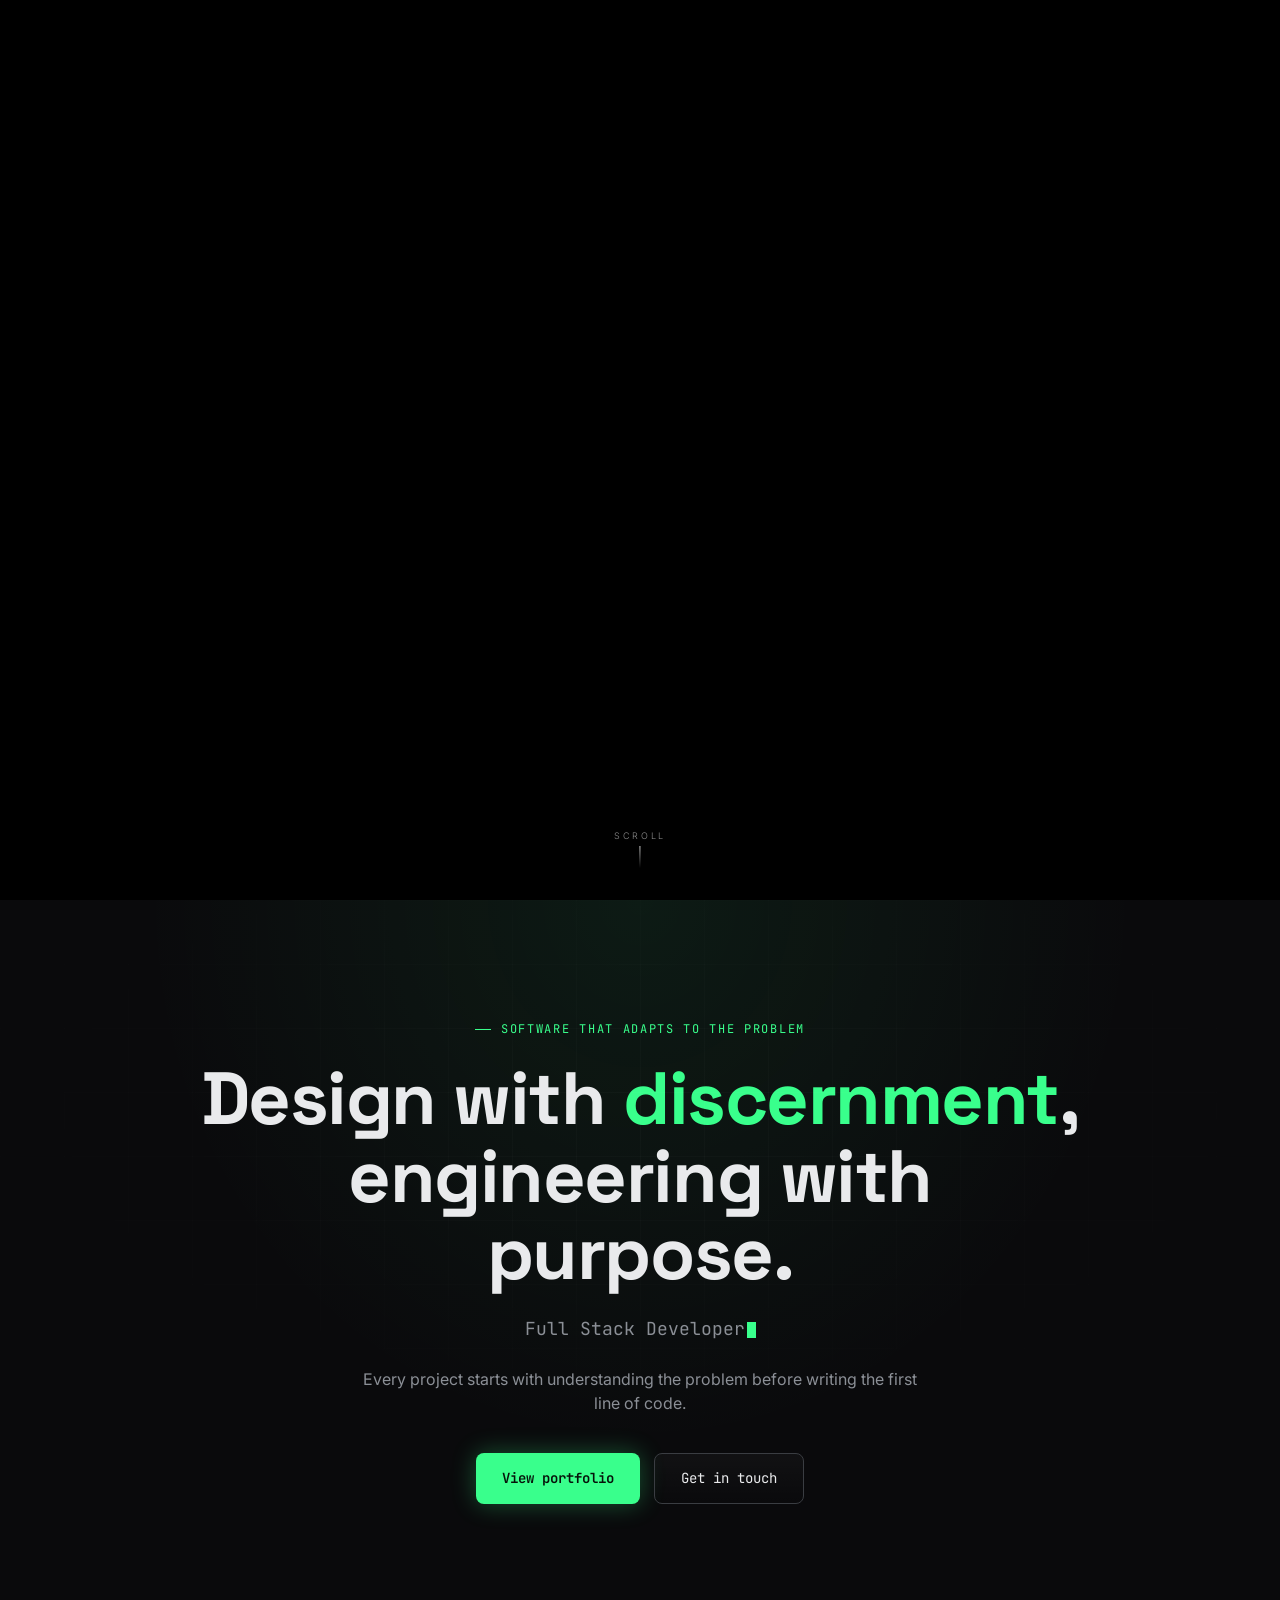
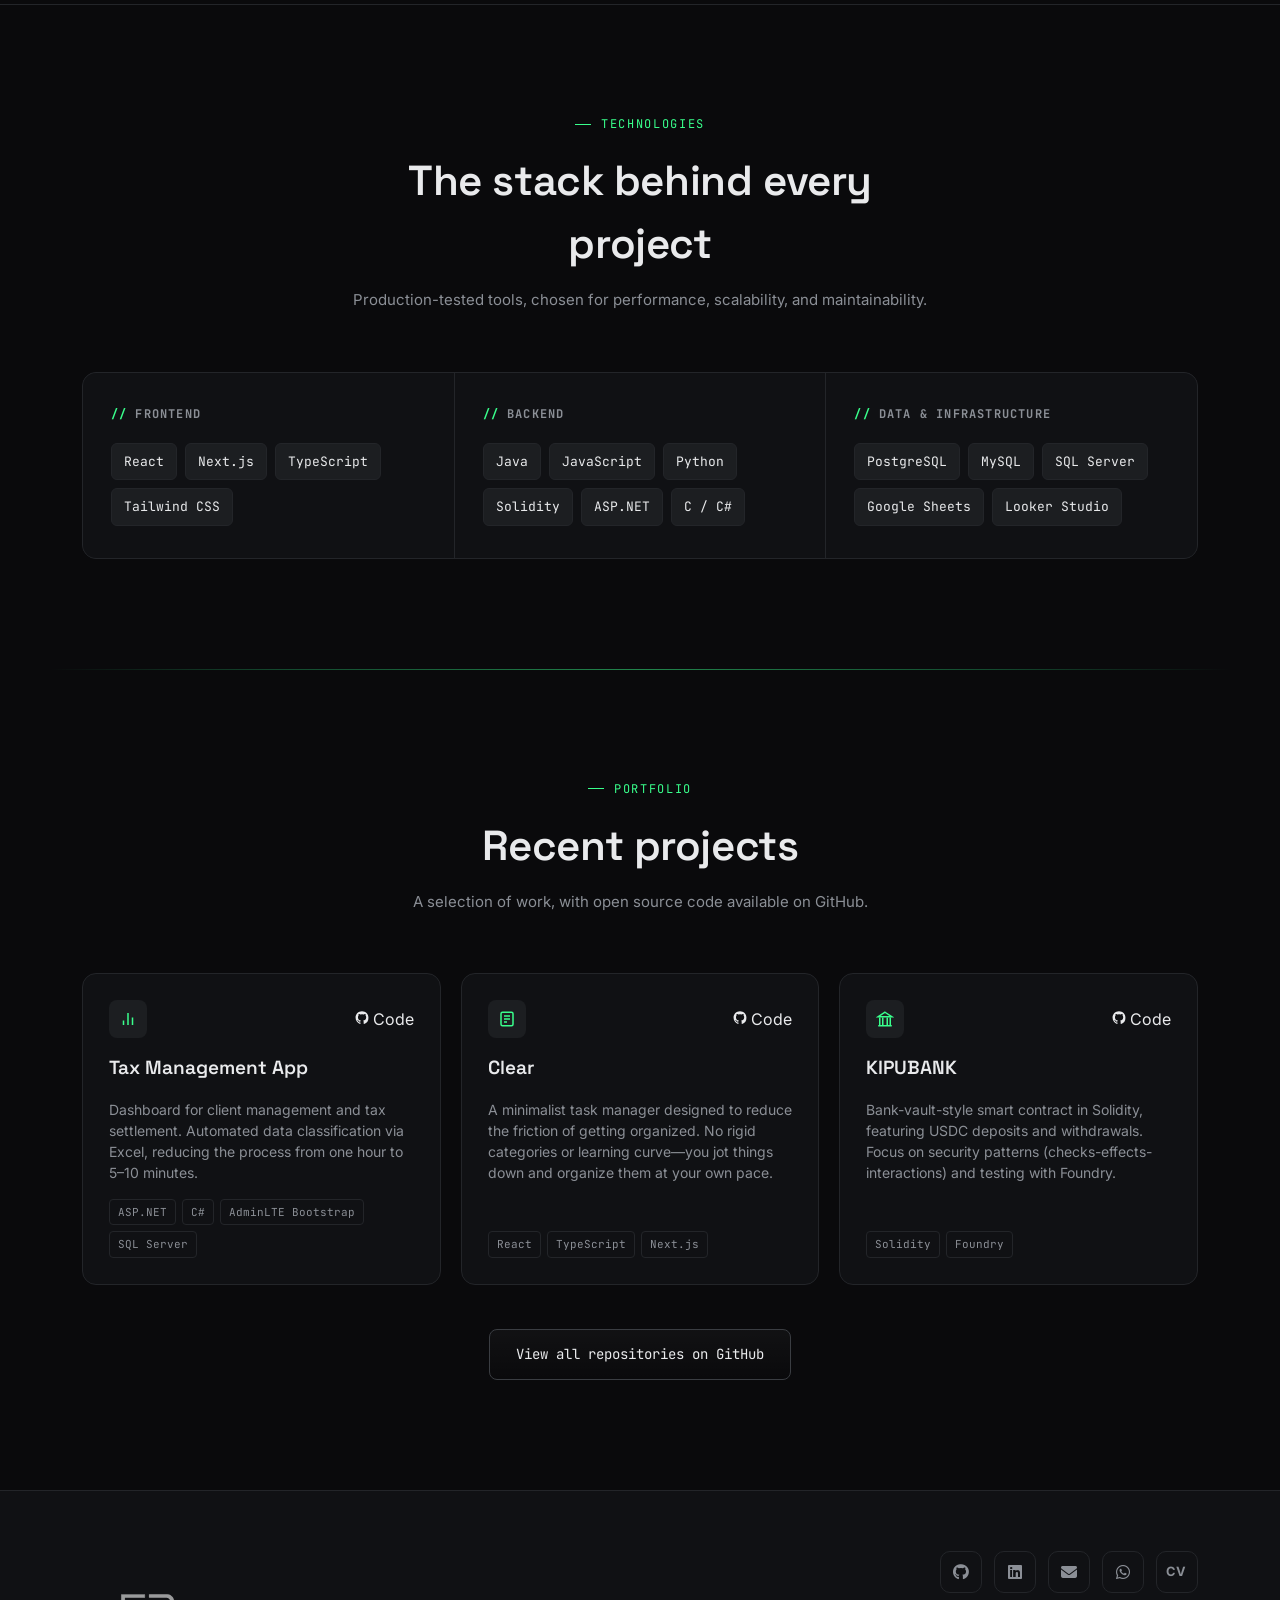
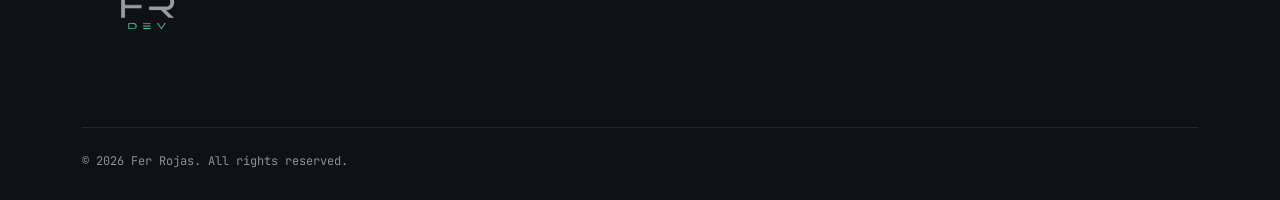
==== commit 18584f1f: "text-changes" ====
--- a/index.html
+++ b/index.html
@@ -83,7 +83,7 @@
 
         <a href="./about.html" data-i18n="navAbout">Sobre mí</a>
 
-        <a href="./index.html" data-i18n="navPortfolio">Portfolio</a>
+        <a href="./index.html#proyectos" data-i18n="navPortfolio">Portfolio</a>
 
         <a
             href="https://wa.me/5491144951771?text=Hola%20Fernando,%20vi%20tu%20portfolio%20y%20me%20gustaría%20hablar%20sobre%20un%20proyecto."
@@ -231,7 +231,7 @@
       <div class="project-card">
         <div class="project-top">
           <div class="project-icon">
-            <svg width="18" height="18" viewBox="0 0 24 24" fill="none" stroke="currentColor" stroke-width="2"><polyline points="16 18 22 12 16 6"/><polyline points="8 6 2 12 8 18"/></svg>
+            <svg width="18" height="18" viewBox="0 0 24 24" fill="none" stroke="currentColor" stroke-width="2"><line x1="18" y1="20" x2="18" y2="10"/><line x1="12" y1="20" x2="12" y2="4"/><line x1="6" y1="20" x2="6" y2="14"/></svg>
           </div>
           <a  
             href="http://github.com/FerjRojas1/app-impositiva-contable"
@@ -252,22 +252,22 @@
           </a>
         </div>
         <h3 data-i18n="project1Title">App Gestion Impositiva</h3>
-        <p data-i18n="project1Desc">Dashboard de gestión de clientes y liquidación de impuestos mediante importación de excel ventas / compras.</p>
+        <p data-i18n="project1Desc">Dashboard de gestión de clientes y liquidación de impuestos. Automatizacion en clasificación de datos vía Excel, reduciendo el proceso de 1 hora a 5-10 minutos.</p>
         <div class="project-tags"><span>ASP.NET</span><span>C#</span><span>AdminLTE Bootstrap</span><span>SQL Server</span></div>
       </div>
 
       <div class="project-card">
         <div class="project-top">
           <div class="project-icon">
-            <svg width="18" height="18" viewBox="0 0 24 24" fill="none" stroke="currentColor" stroke-width="2"><circle cx="12" cy="12" r="9"/><path d="M12 7v5l3 3"/></svg>
+            <svg width="18" height="18" viewBox="0 0 24 24" fill="none" stroke="currentColor" stroke-width="2"><rect x="4" y="3" width="16" height="18" rx="2"/><line x1="8" y1="8" x2="16" y2="8"/><line x1="8" y1="12" x2="16" y2="12"/><line x1="8" y1="16" x2="12" y2="16"/></svg>
           </div>
           <a  
-            href="https://github.com/FerjRojas1/eyacaviahue"
+            href="https://github.com/FerjRojas1/despejado"
             class="project-link"
             
              data-event="project_open"
 
-             data-project="caviahue"
+             data-project="despejado"
 
              data-section="portfolio"
 
@@ -278,15 +278,15 @@
             <span data-i18n="projectCodeLabel">Código</span>
           </a>
         </div>
-        <h3 data-i18n="project2Title">Landing Page AYE CAVIAHUE</h3> 
-        <p data-i18n="project2Desc">Landing Turistica para guía de trekking de Caviahue.</p>
-        <div class="project-tags"><span>HTML</span><span>CSS</span><span>JavaScript</span></div>
+        <h3 data-i18n="project2Title">Despejado</h3> 
+        <p data-i18n="project2Desc">Gestor de tareas minimalista, pensado para bajar la fricción de organizarse. Sin categorías rígidas ni curva de aprendizaje — anotás y ordenás a tu ritmo.</p>
+        <div class="project-tags"><span>React</span><span>TypeScript</span><span>Next.js</span></div>
       </div>
 
       <div class="project-card">
         <div class="project-top">
           <div class="project-icon">
-            <svg width="18" height="18" viewBox="0 0 24 24" fill="none" stroke="currentColor" stroke-width="2"><rect x="3" y="3" width="7" height="7"/><rect x="14" y="3" width="7" height="7"/><rect x="14" y="14" width="7" height="7"/><rect x="3" y="14" width="7" height="7"/></svg>
+            <svg width="18" height="18" viewBox="0 0 24 24" fill="none" stroke="currentColor" stroke-width="2"><line x1="3" y1="21" x2="21" y2="21"/><line x1="5" y1="21" x2="5" y2="10"/><line x1="19" y1="21" x2="19" y2="10"/><polygon points="12 3 21 9 3 9"/><line x1="9" y1="21" x2="9" y2="10"/><line x1="15" y1="21" x2="15" y2="10"/></svg>
           </div>
           <a  
               href="https://github.com/FerjRojas1/KipuBankV3.v1.1"
@@ -306,7 +306,7 @@
           </a>
         </div>
         <h3 data-i18n="project3Title">KIPUBANK</h3>
-        <p data-i18n="project3Desc">SmartContract simil bóveda bancaria con soporte para depósitos y retiros en USDC.</p>
+        <p data-i18n="project3Desc">Smart contract tipo bóveda bancaria en Solidity, con depósitos/retiros en USDC. Foco en patrones de seguridad (checks-effects-interactions) y testing con Foundry.</p>
         <div class="project-tags"><span>Solidity</span><span>Foundry</span></div>
       </div>
 
--- a/css/styles.css
+++ b/css/styles.css
@@ -481,7 +481,7 @@
 }
 .project-link{
     position:relative;
-    z-index:1000;
+    z-index:2;
 }
 .project-link:hover{ color:var(--neon); }
 
@@ -512,6 +512,14 @@
 .portfolio-more{
     text-align:center;
     margin-top:44px;
+}
+
+.project-link::after{
+    content:'';
+    position:absolute;
+    inset:0;             
+    z-index:1;
+    cursor:pointer;
 }
 
 
@@ -813,4 +821,5 @@
         transition-duration:.01ms !important;
         scroll-behavior:auto !important;
     }
-}+}
+
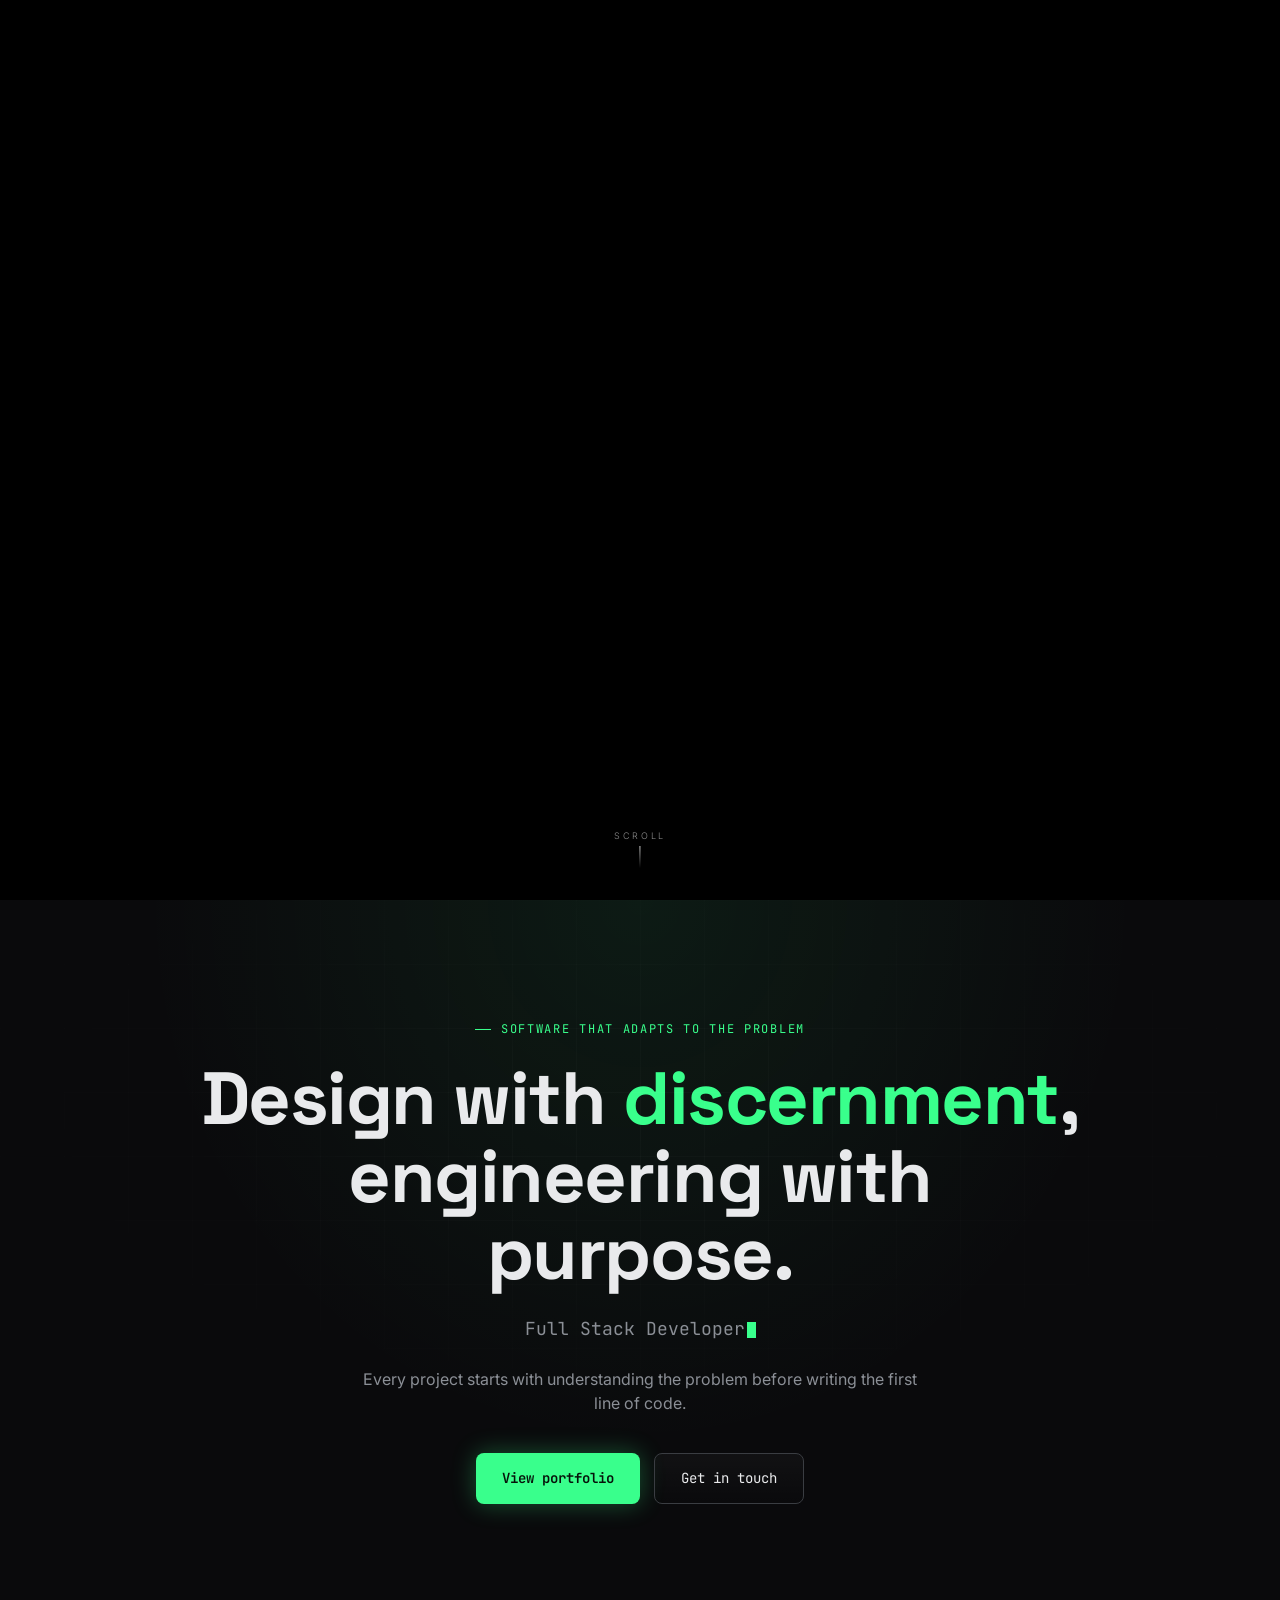
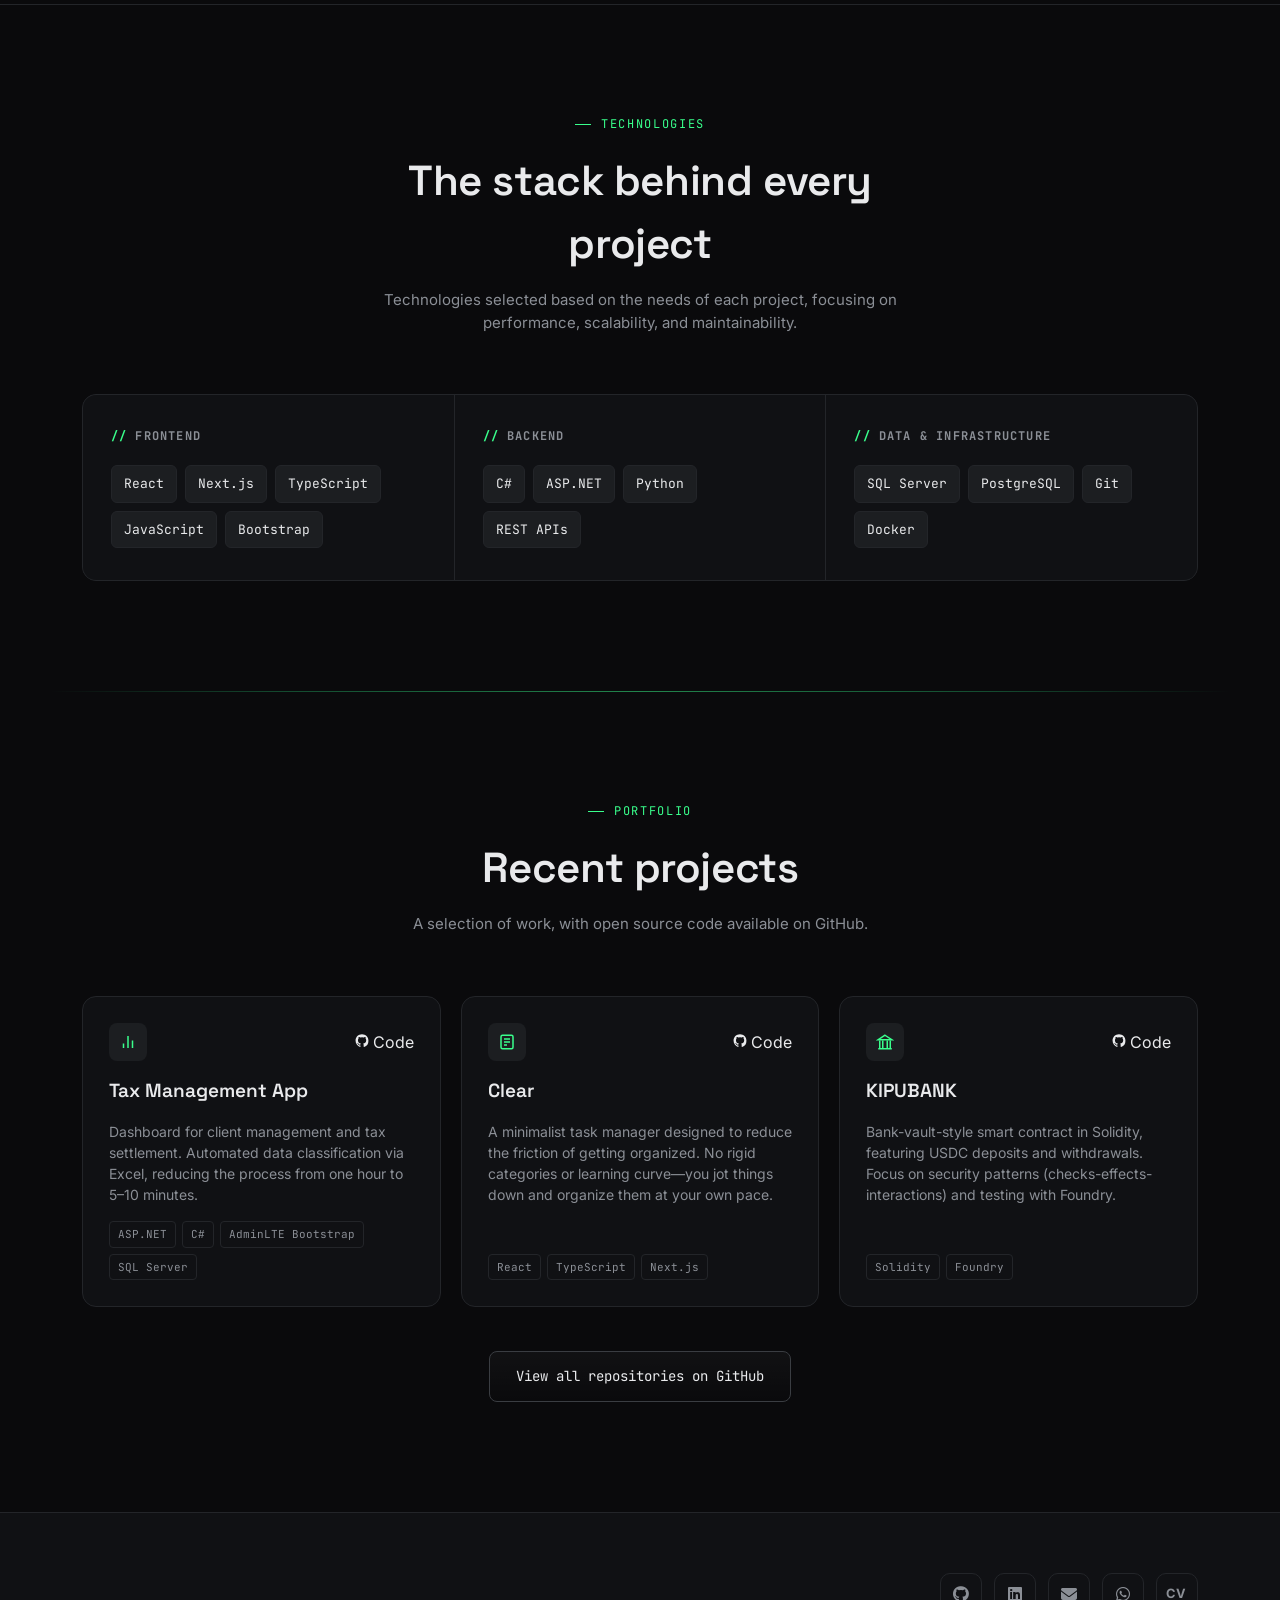
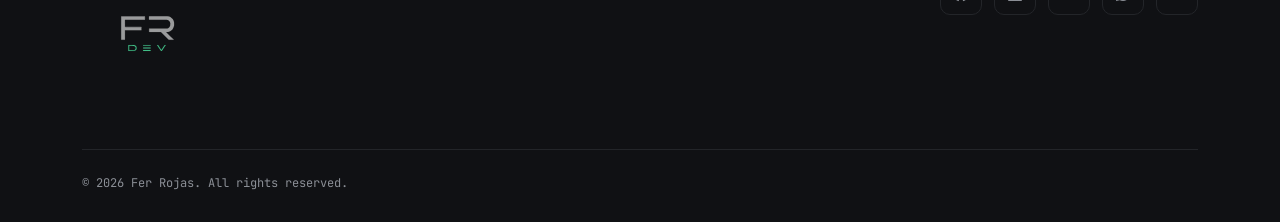
==== commit d22a7a92: "ajustes de narrativa" ====
--- a/index.html
+++ b/index.html
@@ -174,46 +174,47 @@
 </section>
 
 <!-- STACK -->
+
 <section id="stack">
-  <div class="container">
-    <div class="section-head">
-      <span class="eyebrow" data-i18n="stackEyebrow">Tecnologías</span>
-      <h2 data-i18n="stackTitle">El stack detrás de cada proyecto</h2>
-      <p data-i18n="stackDesc">Herramientas probadas en producción, elegidas por rendimiento, escalabilidad y mantenibilidad.</p>
-    </div>
+   <div class="container"> <div class="section-head"> <span class="eyebrow" data-i18n="stackEyebrow">Tecnologías</span> <h2 data-i18n="stackTitle">El stack detrás de cada proyecto</h2> 
+    <p data-i18n="stackDesc">Tecnologías elegidas según las necesidades de cada proyecto, con foco en rendimiento, escalabilidad y mantenibilidad.</p> </div>
+
     <div class="stack-groups">
+
       <div class="stack-group">
         <h3 data-i18n="stackFrontend">Frontend</h3>
         <div class="tag-list">
           <span class="tag">React</span>
           <span class="tag">Next.js</span>
           <span class="tag">TypeScript</span>
-          <span class="tag">Tailwind CSS</span>
-        </div>
-      </div>
+          <span class="tag">JavaScript</span>
+          <span class="tag">Bootstrap</span>
+        </div>
+      </div>
+
       <div class="stack-group">
         <h3 data-i18n="stackBackend">Backend</h3>
         <div class="tag-list">
-          <span class="tag">Java</span>
-          <span class="tag">JavaScript</span>
+          <span class="tag">C#</span>
+          <span class="tag">ASP.NET</span>
           <span class="tag">Python</span>
-          <span class="tag">Solidity</span>
-          <span class="tag">ASP.NET</span>
-          <span class="tag">C / C#</span>
-        </div>
-      </div>
+          <span class="tag">REST APIs</span>
+        </div>
+      </div>
+
       <div class="stack-group">
         <h3 data-i18n="stackData">Datos &amp; Infraestructura</h3>
         <div class="tag-list">
+          <span class="tag">SQL Server</span>
           <span class="tag">PostgreSQL</span>
-          <span class="tag">MySQL</span>
-          <span class="tag">SQL Server</span>
-          <span class="tag">Google Sheets</span>
-          <span class="tag">Looker Studio</span>
-        </div>
-      </div>
-    </div>
-  </div>
+          <span class="tag">Git</span>
+          <span class="tag">Docker</span>
+        </div>
+      </div>
+
+    </div>
+
+    </div> 
 </section>
 
 <div class="trace"></div>
@@ -359,7 +360,7 @@
 
         <!-- LinkedIN -->
         <a 
-          href="https://www.linkedin.com/in/fernando-rojas-6714b9202/" 
+          href="https://www.linkedin.com/in/fernandojrojas/" 
           
           data-event="social_linkedin"
           data-section="footer"
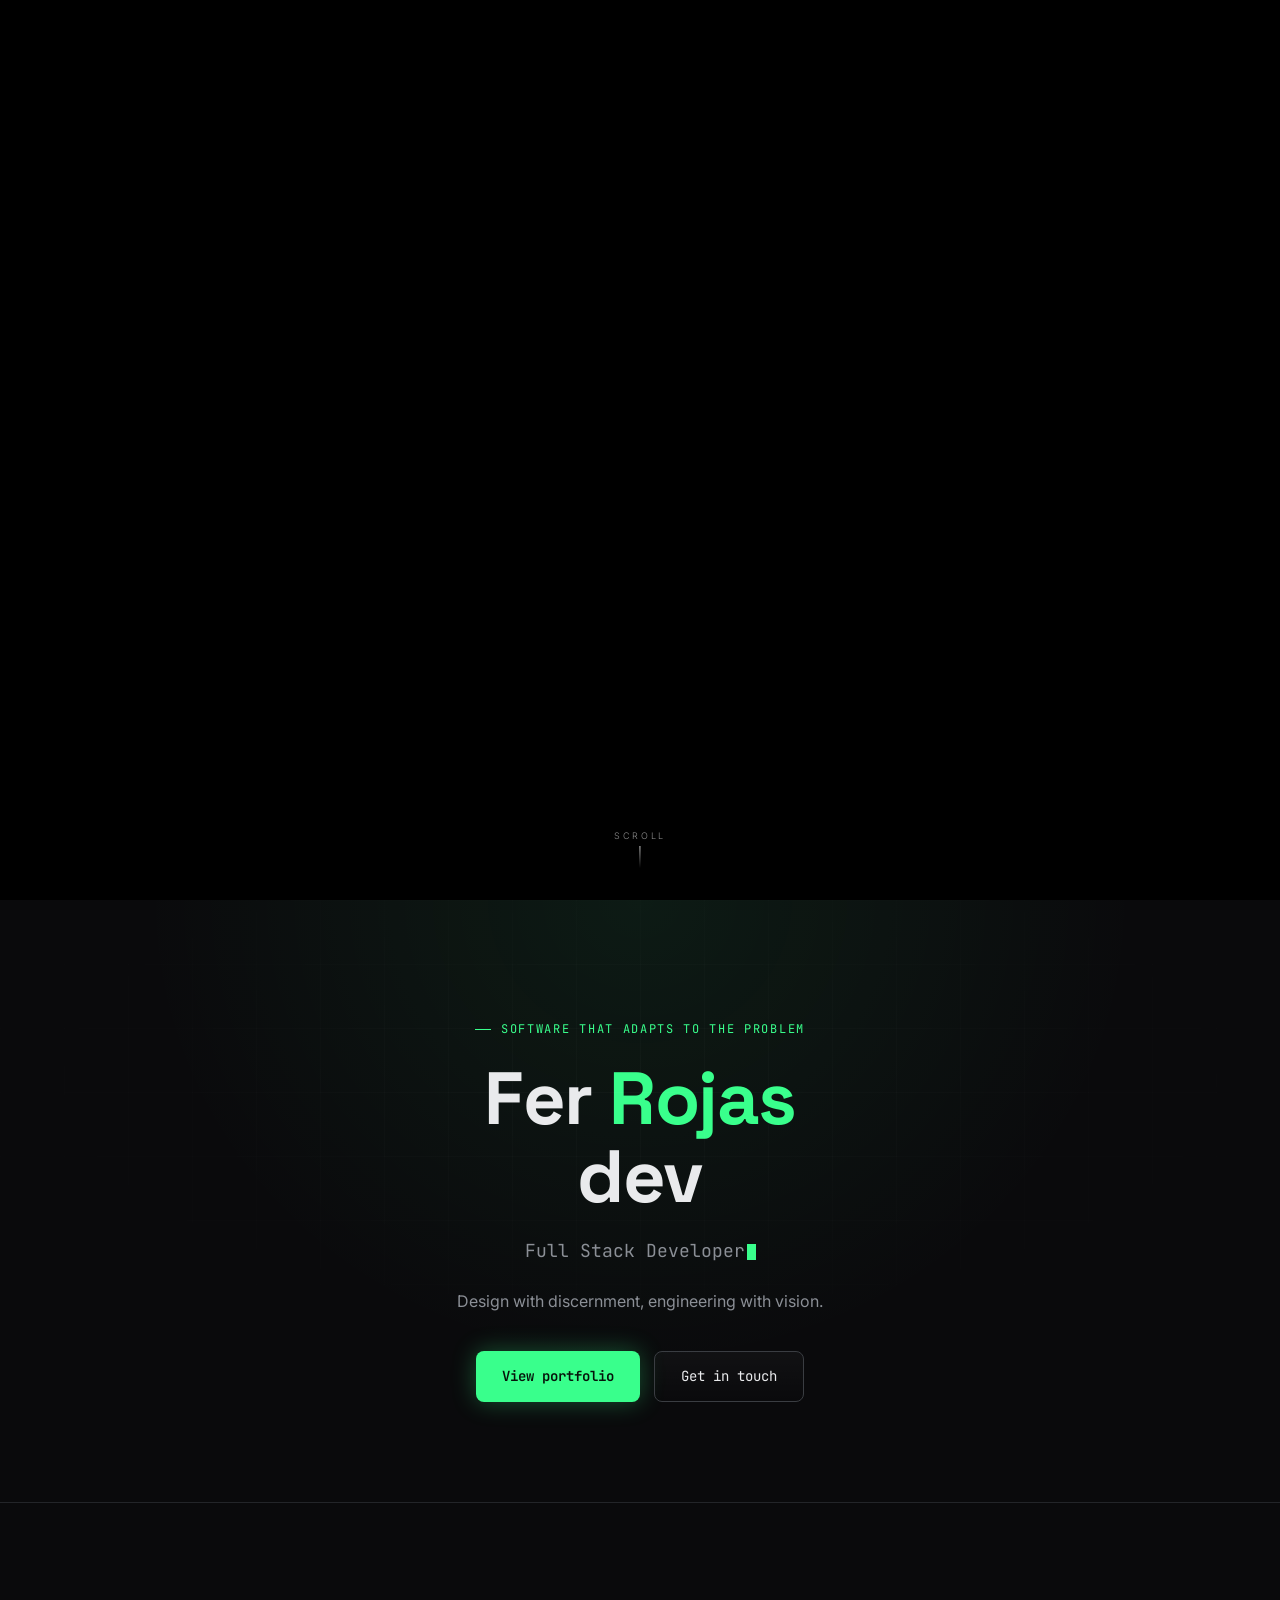
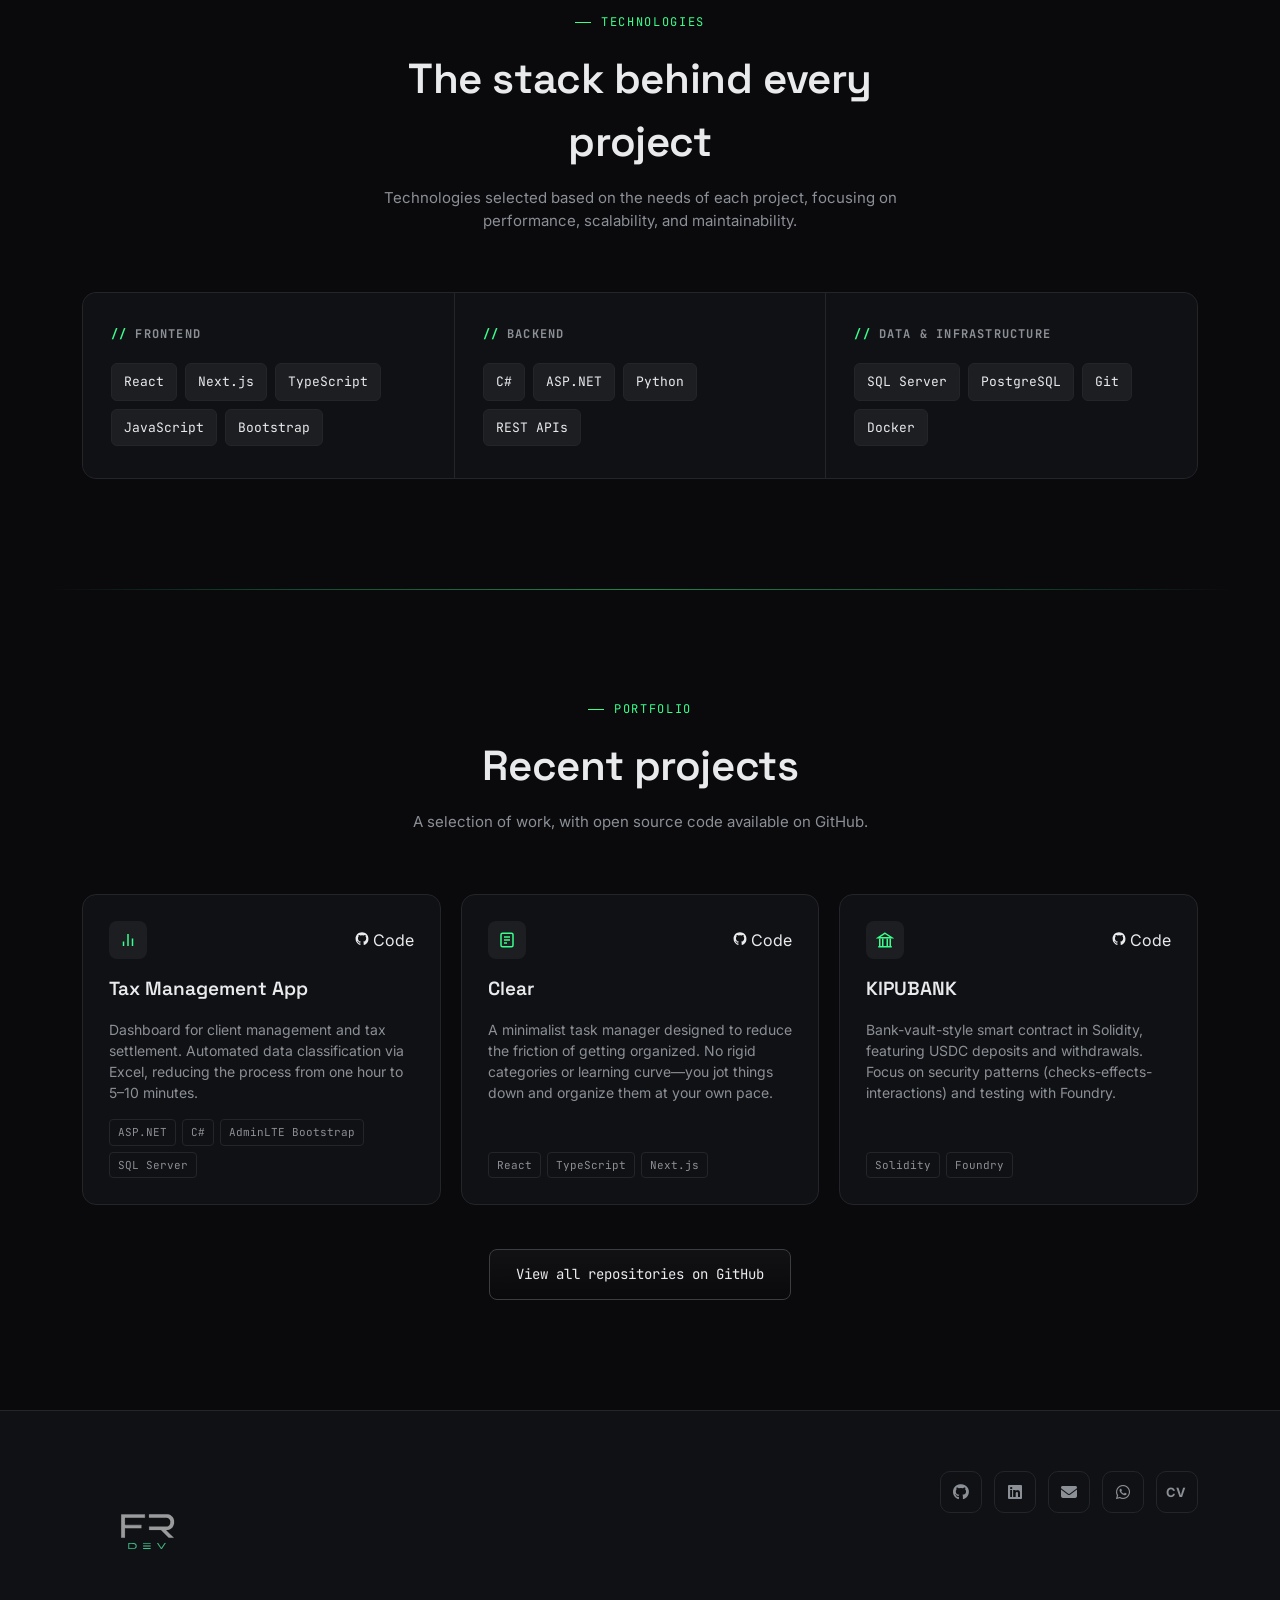
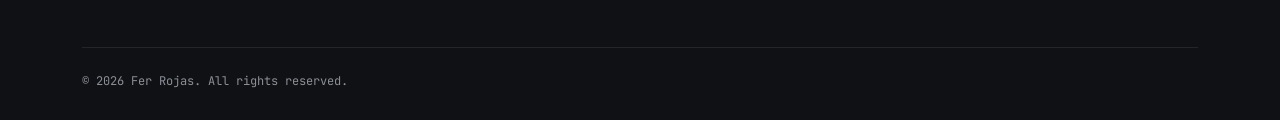
==== commit c0df67fc: "detalles en hero y cambio de foto en about" ====
--- a/index.html
+++ b/index.html
@@ -155,9 +155,9 @@
 <section class="hero">
   <div class="hero-grid"></div>
   <span class="eyebrow" data-i18n="heroEyebrow">Software que se adapta al problema</span>
-  <h1 data-i18n-html="heroTitle">Diseño con <span class="accent">criterio</span>, ingeniería con propósito.</h1>
+  <h1 data-i18n-html="heroTitle">Fer <span class="accent">Rojas</span><br>Dev</h1>
   <div class="role-line"><span id="typedRole">Desarrollador Full Stack</span><span class="cursor"></span></div>
-  <p class="lede" data-i18n="heroLede">Cada proyecto parte de entender el problema antes de escribir la primera línea de código.</p>
+  <p class="lede" data-i18n="heroLede">Diseño con criterio, ingenieria con proposito.</p>
   <div class="hero-ctas">
     <a href="https://github.com/FerjRojas1?tab=repositories" class="btn btn-primary" target="_blank" rel="noopener noreferrer" data-i18n="ctaPortfolio">Ver portfolio</a>
     <a 
